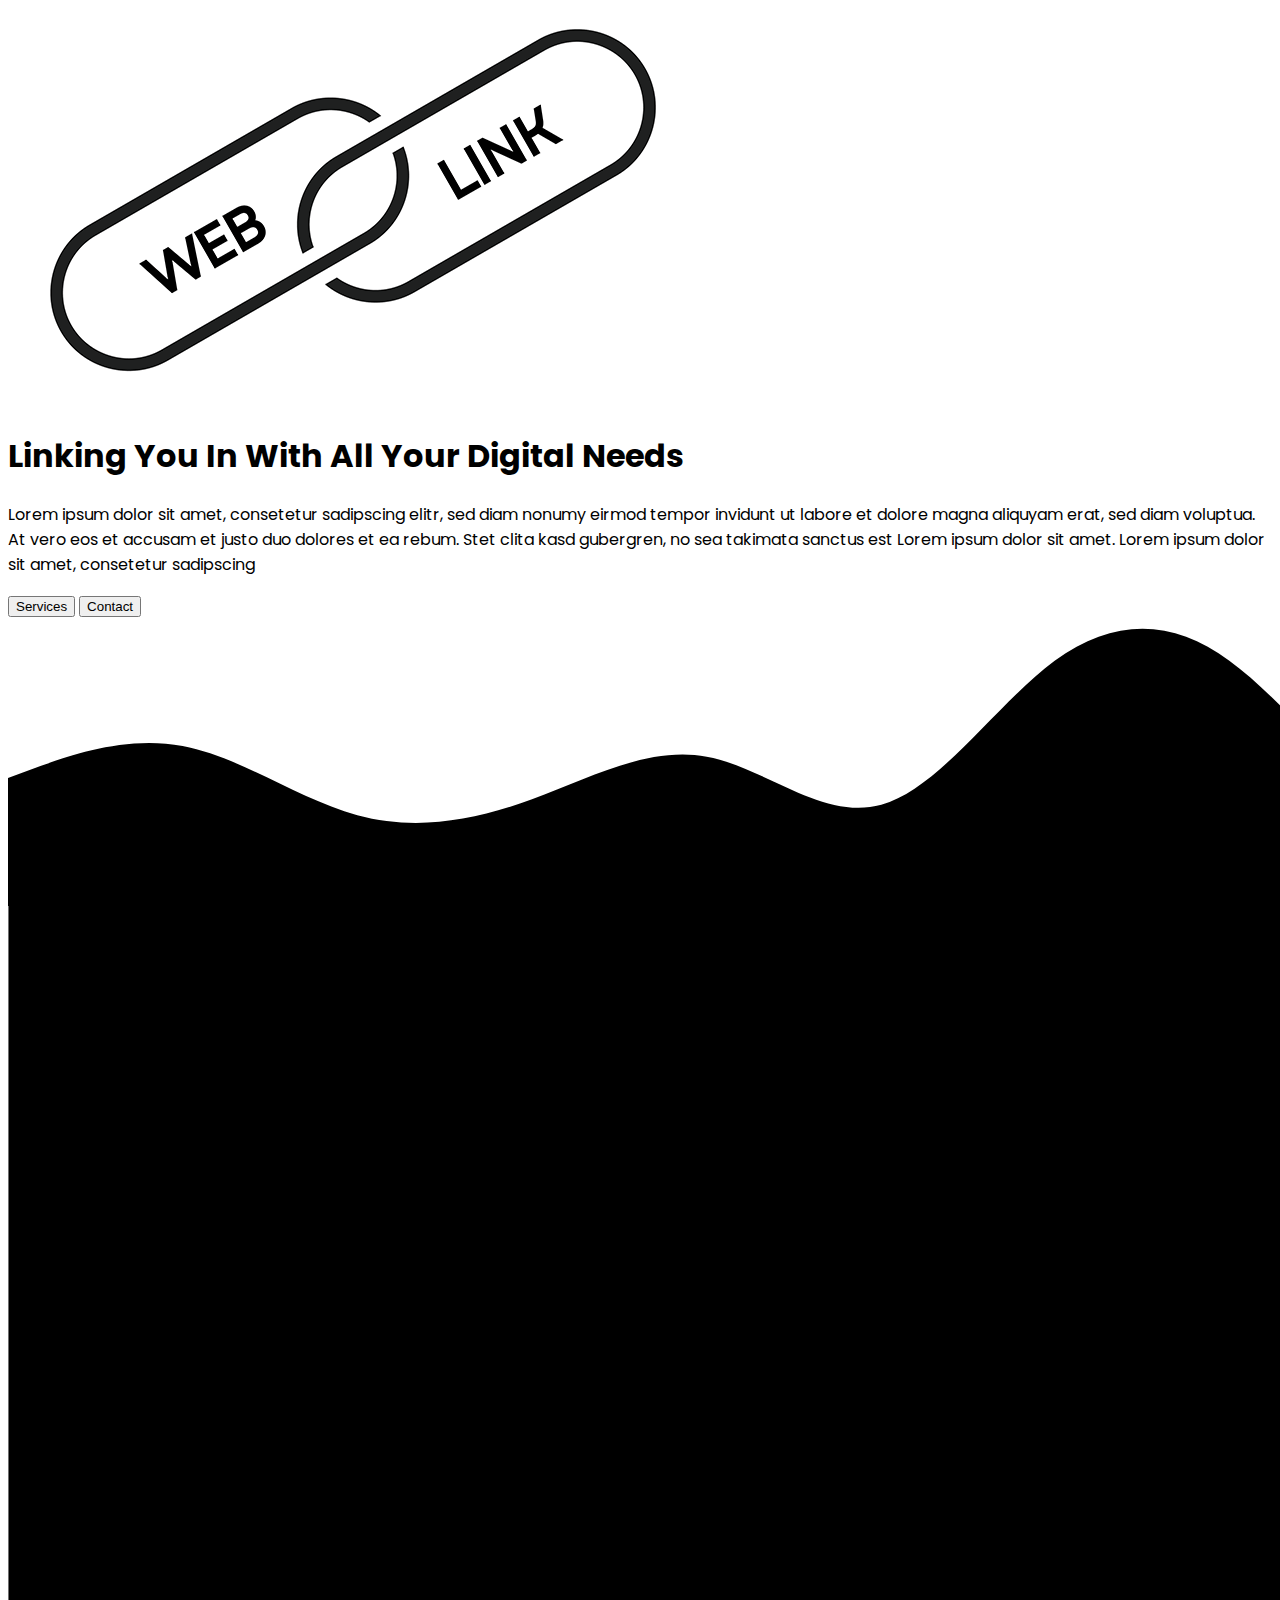
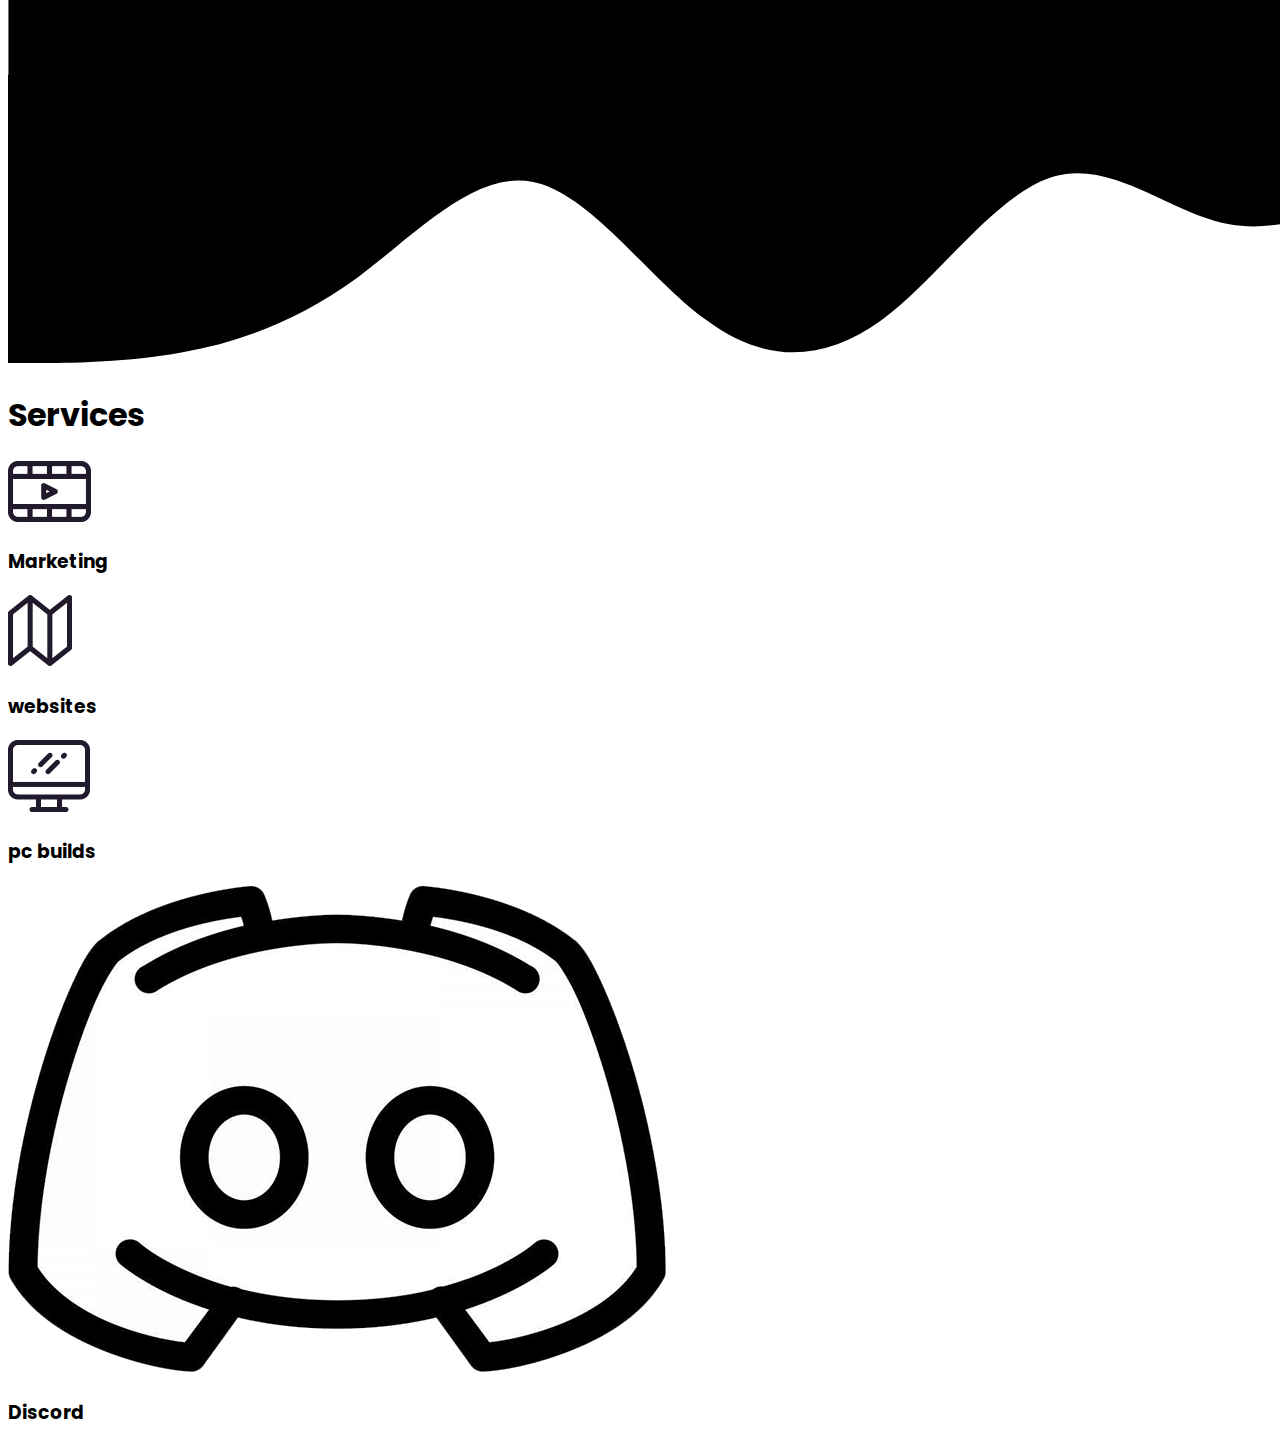
==== index.html @ e9c7ef99 "Start of the HTML of my site" ====
<!DOCTYPE html>
<html lang="en">
<head>
  <meta charset="UTF-8">
  <meta http-equiv="X-UA-Compatible" content="IE=edge">
  <meta name="viewport" content="width=device-width, initial-scale=1.0">
  <title>Document</title>
  <link rel="stylesheet" href="css/main.css">
  <link rel="preconnect" href="https://fonts.googleapis.com">
  <link rel="preconnect" href="https://fonts.gstatic.com" crossorigin>
  <link href="https://fonts.googleapis.com/css2?family=Poppins:ital,wght@0,100;0,200;0,300;0,400;0,500;0,600;0,700;0,800;0,900;1,100;1,200;1,300;1,400;1,500;1,600;1,700;1,800;1,900&display=swap" rel="stylesheet">
</head>
<body>
  <div class="navigation">
    <a href=""><img src="Assets for weblink\background.png"></a>
  </div>
  <div class="firstsection">
    <h1>Linking You In With All Your Digital Needs</h1>
    <p>Lorem ipsum dolor sit amet, consetetur sadipscing elitr, sed diam nonumy eirmod tempor invidunt ut labore et dolore magna aliquyam erat, sed diam voluptua. At vero eos et accusam et justo duo dolores et ea rebum. Stet clita kasd gubergren, no sea takimata sanctus est Lorem ipsum dolor sit amet. Lorem ipsum dolor sit amet, consetetur sadipscing </p>
    <button type="button">Services</button>
    <button type="button">Contact</button>
  </div>
  <div class="services">
    <svg xmlns="http://www.w3.org/2000/svg" width="1920" height="1345" viewBox="0 0 1920 1345">
      <g id="SERVICES_GROUP" data-name="SERVICES GROUP" transform="translate(0 -1045)">
        <g id="Rectangle_8" data-name="Rectangle 8" transform="translate(0 1328)" stroke="#707070" stroke-width="1">
          <rect width="1920" height="788" stroke="none"/>
          <rect x="0.5" y="0.5" width="1919" height="787" fill="none"/>
        </g>
        <path id="wave" d="M0,192l29.067-10.7C58.133,171,116,149,174.667,160c58,11,116,53,174.667,69.3,58,15.7,116,5.7,174.667-16C581.867,192,640,160,698.667,170.7c57.733,10.3,116,64.3,174.667,48,57.6-15.7,116-101.7,173.333-144,58.8-42.7,117.333-42.7,174.667,0C1280,117,1338.667,203,1396,213.3c58.533,10.7,117.333-53.3,174.667-96,58.4-42.3,116-64.3,174.667-74.6C1803.6,32,1861.333,32,1890.667,32H1920V320H0Z" transform="translate(0 1013)"/>
        <path id="wave-2" data-name="wave" d="M0,192l29.067-10.7C58.133,171,116,149,174.667,160c58,11,116,53,174.667,69.3,58,15.7,116,5.7,174.667-16C581.867,192,640,160,698.667,170.7c57.733,10.3,116,64.3,174.667,48,57.6-15.7,116-101.7,173.333-144,58.8-42.7,117.333-42.7,174.667,0C1280,117,1338.667,203,1396,213.3c58.533,10.7,117.333-53.3,174.667-96,58.4-42.3,116-64.3,174.667-74.6C1803.6,32,1861.333,32,1890.667,32H1920V320H0Z" transform="translate(1920 2422) rotate(180)"/>
      </g>
    </svg>
    <h1 class="whitefont">Services</h1>
    <div class="marketing">
      <img src="Assets for weblink\Marketing.png" alt="Marketing">
      <h3>Marketing</h3>
    </div>
    <div class="websites">
      <img src="Assets for weblink\Website Building.png" alt="Websites">
      <h3>websites</h3>
    </div>
    <div class="pcbuilds">
      <img src="Assets for weblink\Pc Building.png" alt="Pc builds">
      <h3>pc builds</h3>
    </div>
    <div class="discord">
      <img src="Assets for weblink\discord logo-simple aesthetic.png" alt="Discord">
      <h3>Discord</h3>
    </div>
  </div>
</body>
</html>
---- css/main.css ----
body {
  font-family: 'Poppins', sans-serif;
}
/*# sourceMappingURL=main.css.map */
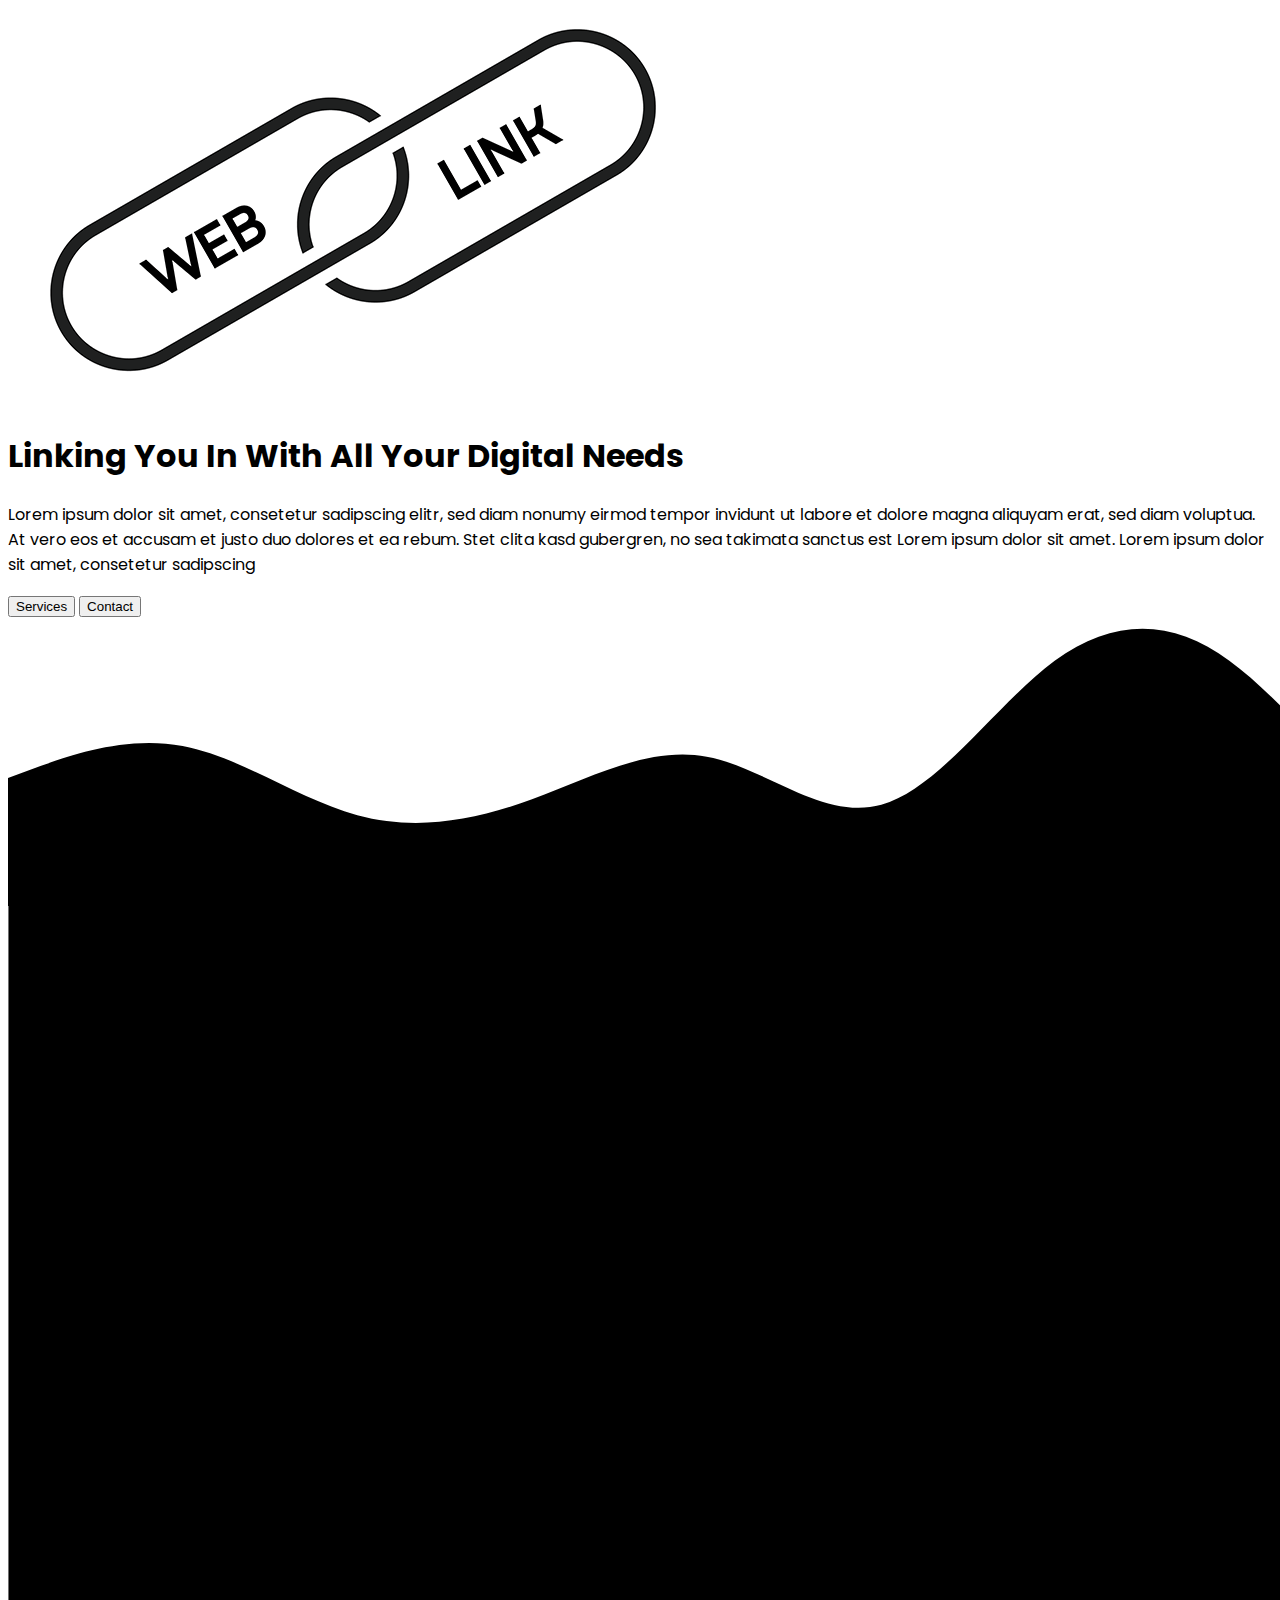
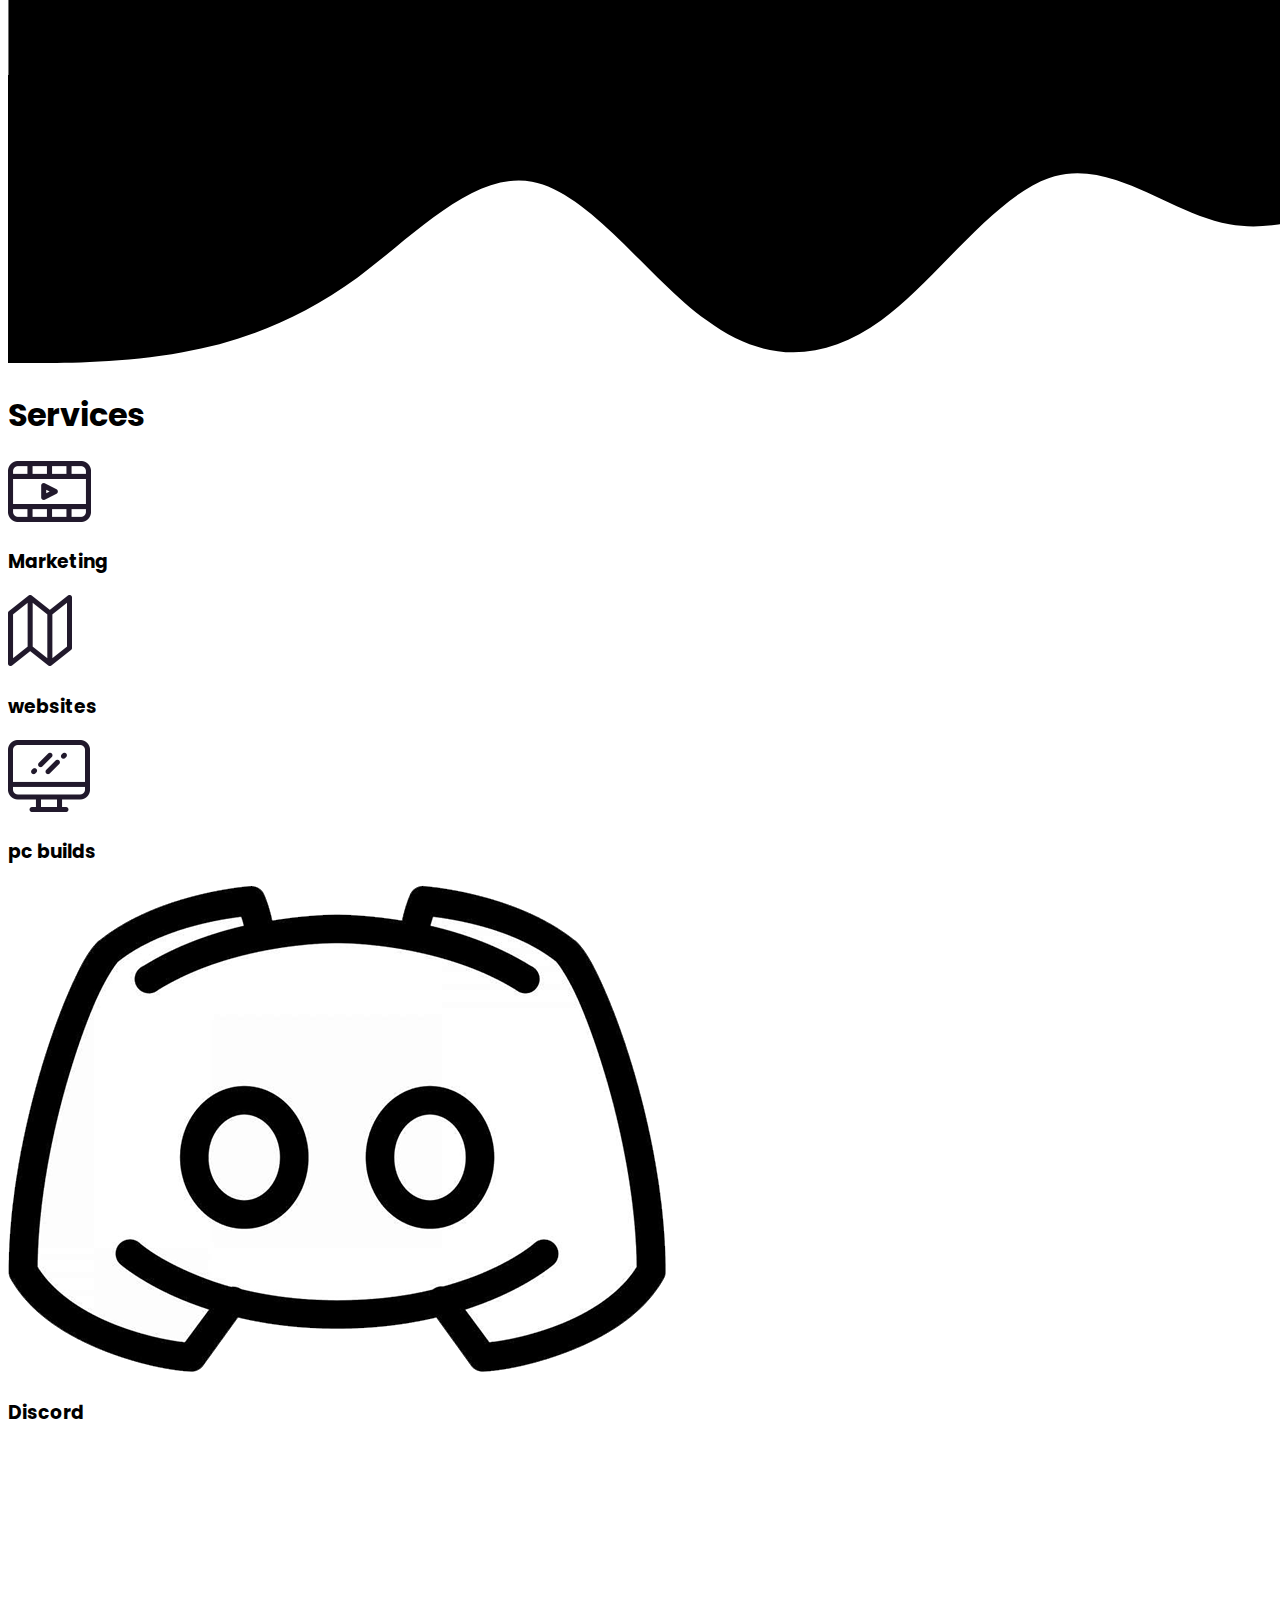
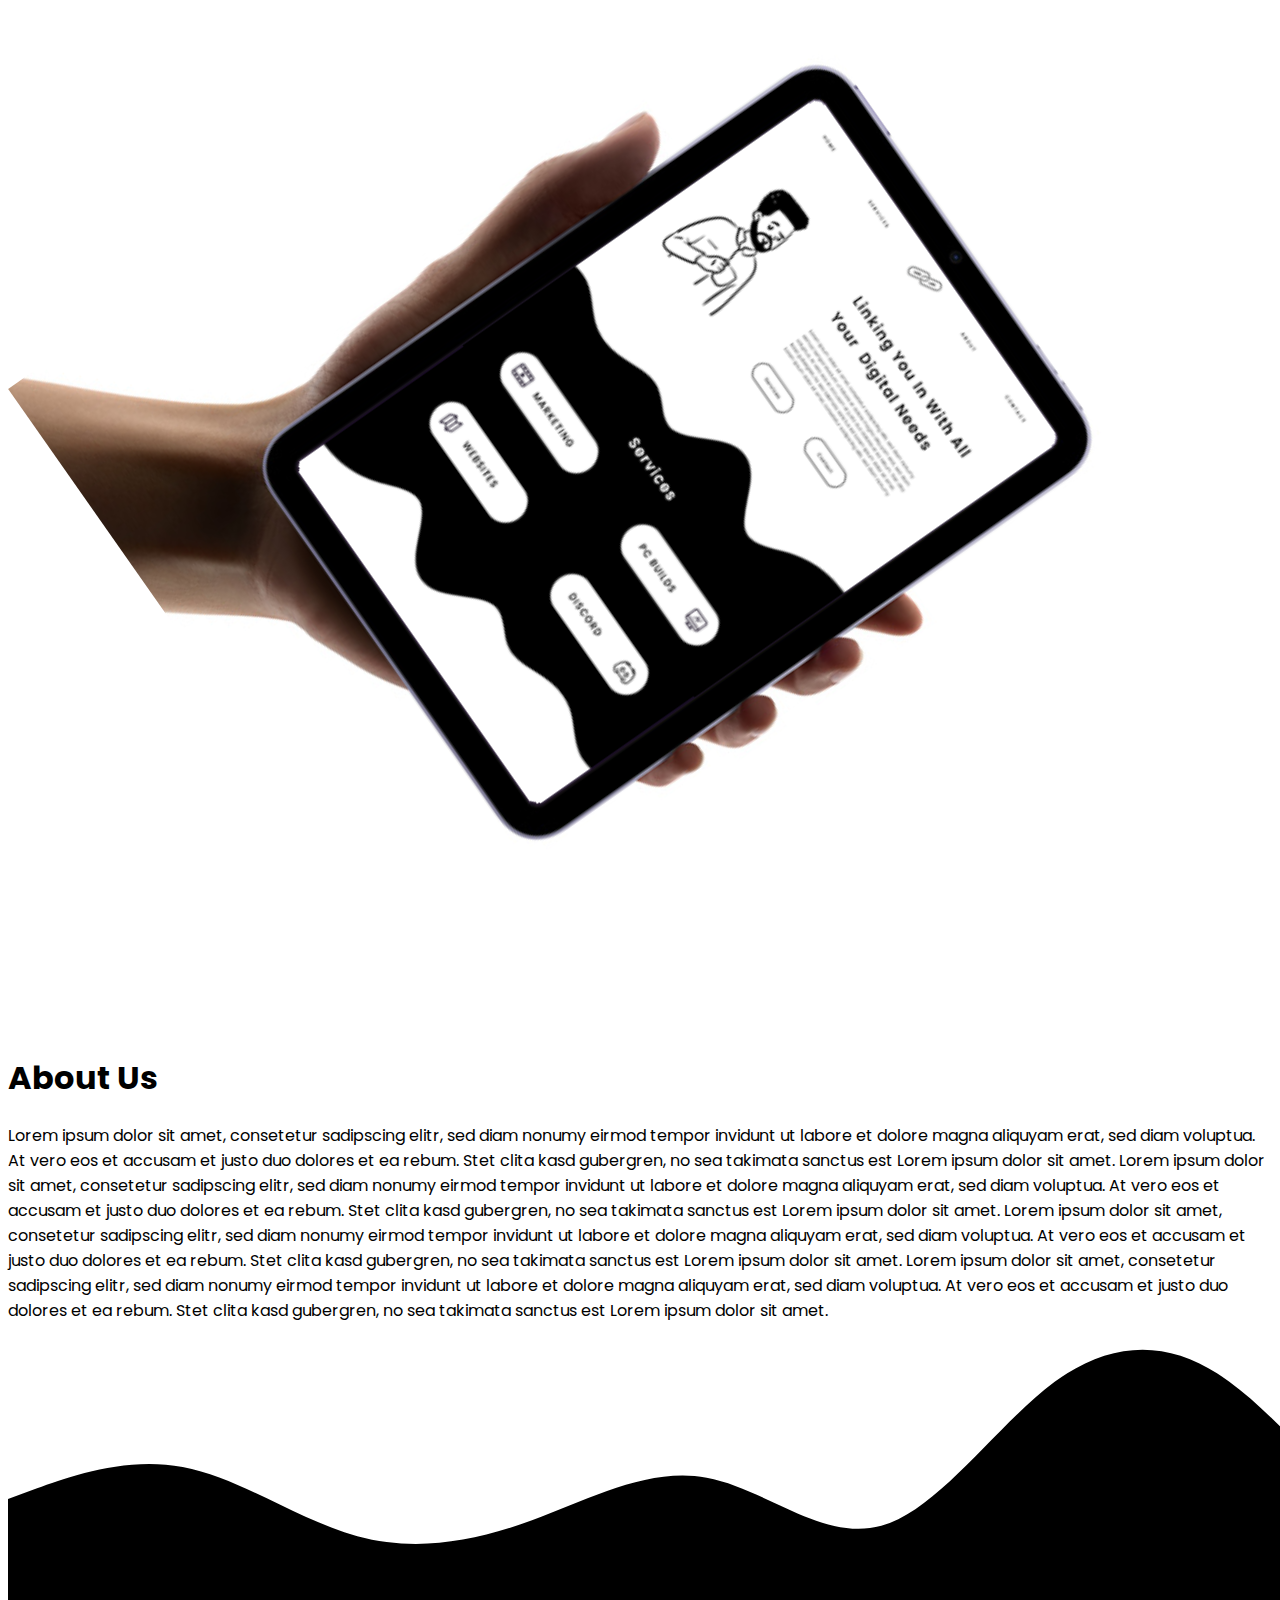
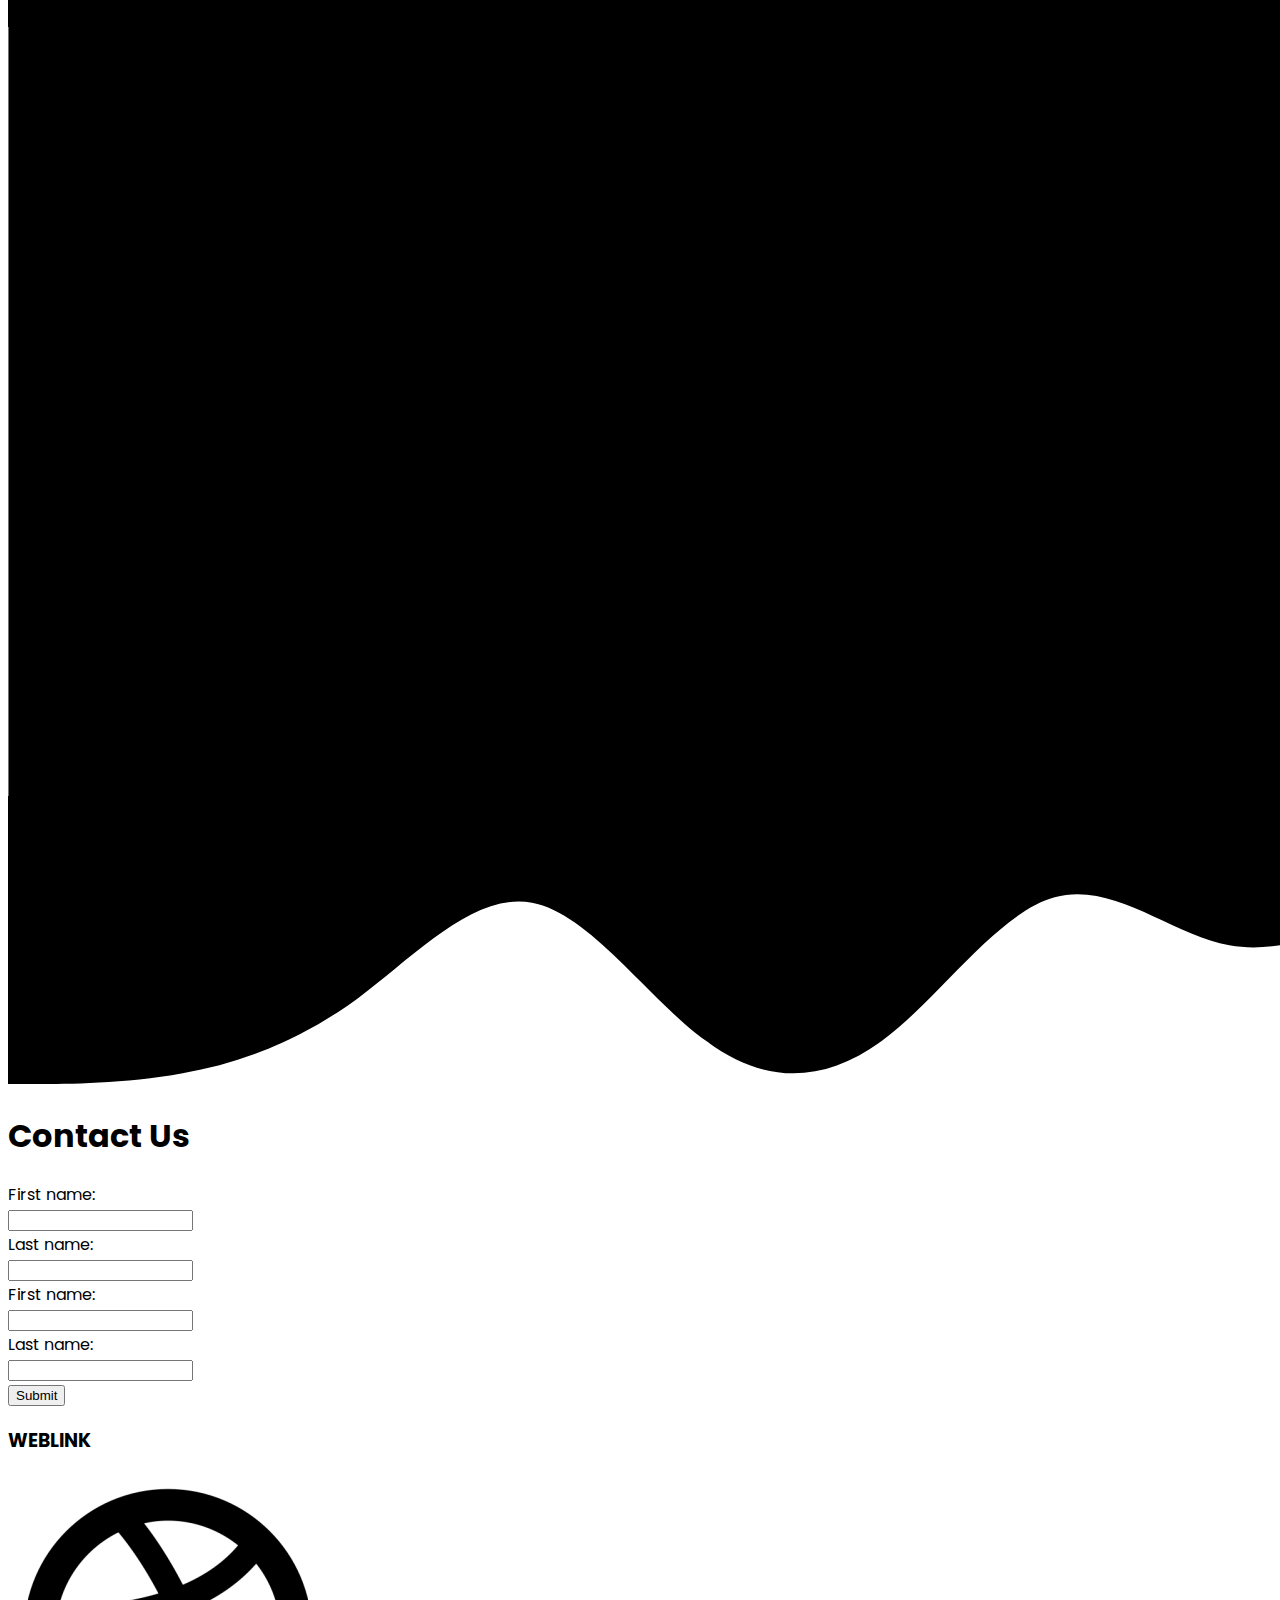
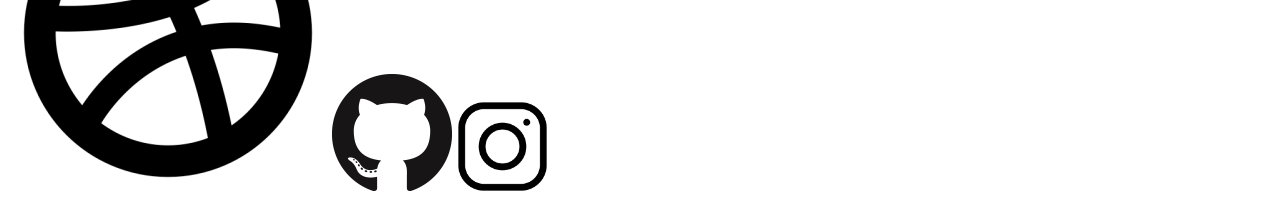
==== commit 4380744b: "Completed all HTML for project" ====
--- a/index.html
+++ b/index.html
@@ -49,5 +49,42 @@
       <h3>Discord</h3>
     </div>
   </div>
+  <div class="aboutyousection">
+    <img src="Assets for weblink\iPAD.svg" alt="Ipad weblink">
+    <h1>About Us</h1>
+    <p>Lorem ipsum dolor sit amet, consetetur sadipscing elitr, sed diam nonumy eirmod tempor invidunt ut labore et dolore magna aliquyam erat, sed diam voluptua. At vero eos et accusam et justo duo dolores et ea rebum. Stet clita kasd gubergren, no sea takimata sanctus est Lorem ipsum dolor sit amet. Lorem ipsum dolor sit amet, consetetur sadipscing elitr, sed diam nonumy eirmod tempor invidunt ut labore et dolore magna aliquyam erat, sed diam voluptua. At vero eos et accusam et justo duo dolores et ea rebum. Stet clita kasd gubergren, no sea takimata sanctus est Lorem ipsum dolor sit amet.
+      Lorem ipsum dolor sit amet, consetetur sadipscing elitr, sed diam nonumy eirmod tempor invidunt ut labore et dolore magna aliquyam erat, sed diam voluptua. At vero eos et accusam et justo duo dolores et ea rebum. Stet clita kasd gubergren, no sea takimata sanctus est Lorem ipsum dolor sit amet. Lorem ipsum dolor sit amet, consetetur sadipscing elitr, sed diam nonumy eirmod tempor invidunt ut labore et dolore magna aliquyam erat, sed diam voluptua. At vero eos et accusam et justo duo dolores et ea rebum. Stet clita kasd gubergren, no sea takimata sanctus est Lorem ipsum dolor sit amet.
+    </p>
+  </div>
+  <div class="contactus">
+    <svg xmlns="http://www.w3.org/2000/svg" width="1920" height="1345" viewBox="0 0 1920 1345">
+      <g id="SERVICES_GROUP" data-name="SERVICES GROUP" transform="translate(0 -1045)">
+        <g id="Rectangle_8" data-name="Rectangle 8" transform="translate(0 1328)" stroke="#707070" stroke-width="1">
+          <rect width="1920" height="788" stroke="none"/>
+          <rect x="0.5" y="0.5" width="1919" height="787" fill="none"/>
+        </g>
+        <path id="wave" d="M0,192l29.067-10.7C58.133,171,116,149,174.667,160c58,11,116,53,174.667,69.3,58,15.7,116,5.7,174.667-16C581.867,192,640,160,698.667,170.7c57.733,10.3,116,64.3,174.667,48,57.6-15.7,116-101.7,173.333-144,58.8-42.7,117.333-42.7,174.667,0C1280,117,1338.667,203,1396,213.3c58.533,10.7,117.333-53.3,174.667-96,58.4-42.3,116-64.3,174.667-74.6C1803.6,32,1861.333,32,1890.667,32H1920V320H0Z" transform="translate(0 1013)"/>
+        <path id="wave-2" data-name="wave" d="M0,192l29.067-10.7C58.133,171,116,149,174.667,160c58,11,116,53,174.667,69.3,58,15.7,116,5.7,174.667-16C581.867,192,640,160,698.667,170.7c57.733,10.3,116,64.3,174.667,48,57.6-15.7,116-101.7,173.333-144,58.8-42.7,117.333-42.7,174.667,0C1280,117,1338.667,203,1396,213.3c58.533,10.7,117.333-53.3,174.667-96,58.4-42.3,116-64.3,174.667-74.6C1803.6,32,1861.333,32,1890.667,32H1920V320H0Z" transform="translate(1920 2422) rotate(180)"/>
+      </g>
+    </svg>
+    <h1 class="whitefont">Contact Us</h1>
+    <form>
+      <label for="fname">First name:</label><br>
+      <input type="text" id="fname" name="fname"><br>
+      <label for="lname">Last name:</label><br>
+      <input type="text" id="lname" name="lname"><br>
+      <label for="fname">First name:</label><br>
+      <input type="text" id="fname" name="fname"><br>
+      <label for="lname">Last name:</label><br>
+      <input type="text" id="lname" name="lname"><br>
+      <button type="button">Submit</button>
+    </form>
+  </div>
+  <div class="footer">
+    <h3>WEBLINK</h3>
+    <a href="https://www.w3schools.com/html/html_forms.asp"><img src="Assets for weblink\dribbble-icon-14.png" alt="dribble"></a>
+    <a href="https://www.w3schools.com/html/html_forms.asp"><img src="Assets for weblink\GitHub-Mark-120px-plus.png" alt="github"></a>
+    <a href="https://www.w3schools.com/html/html_forms.asp"><img src="Assets for weblink\Instagram-icon-isolated-on-transparent-background-PNG.png" alt="instagram"></a>
+  </div>
 </body>
 </html>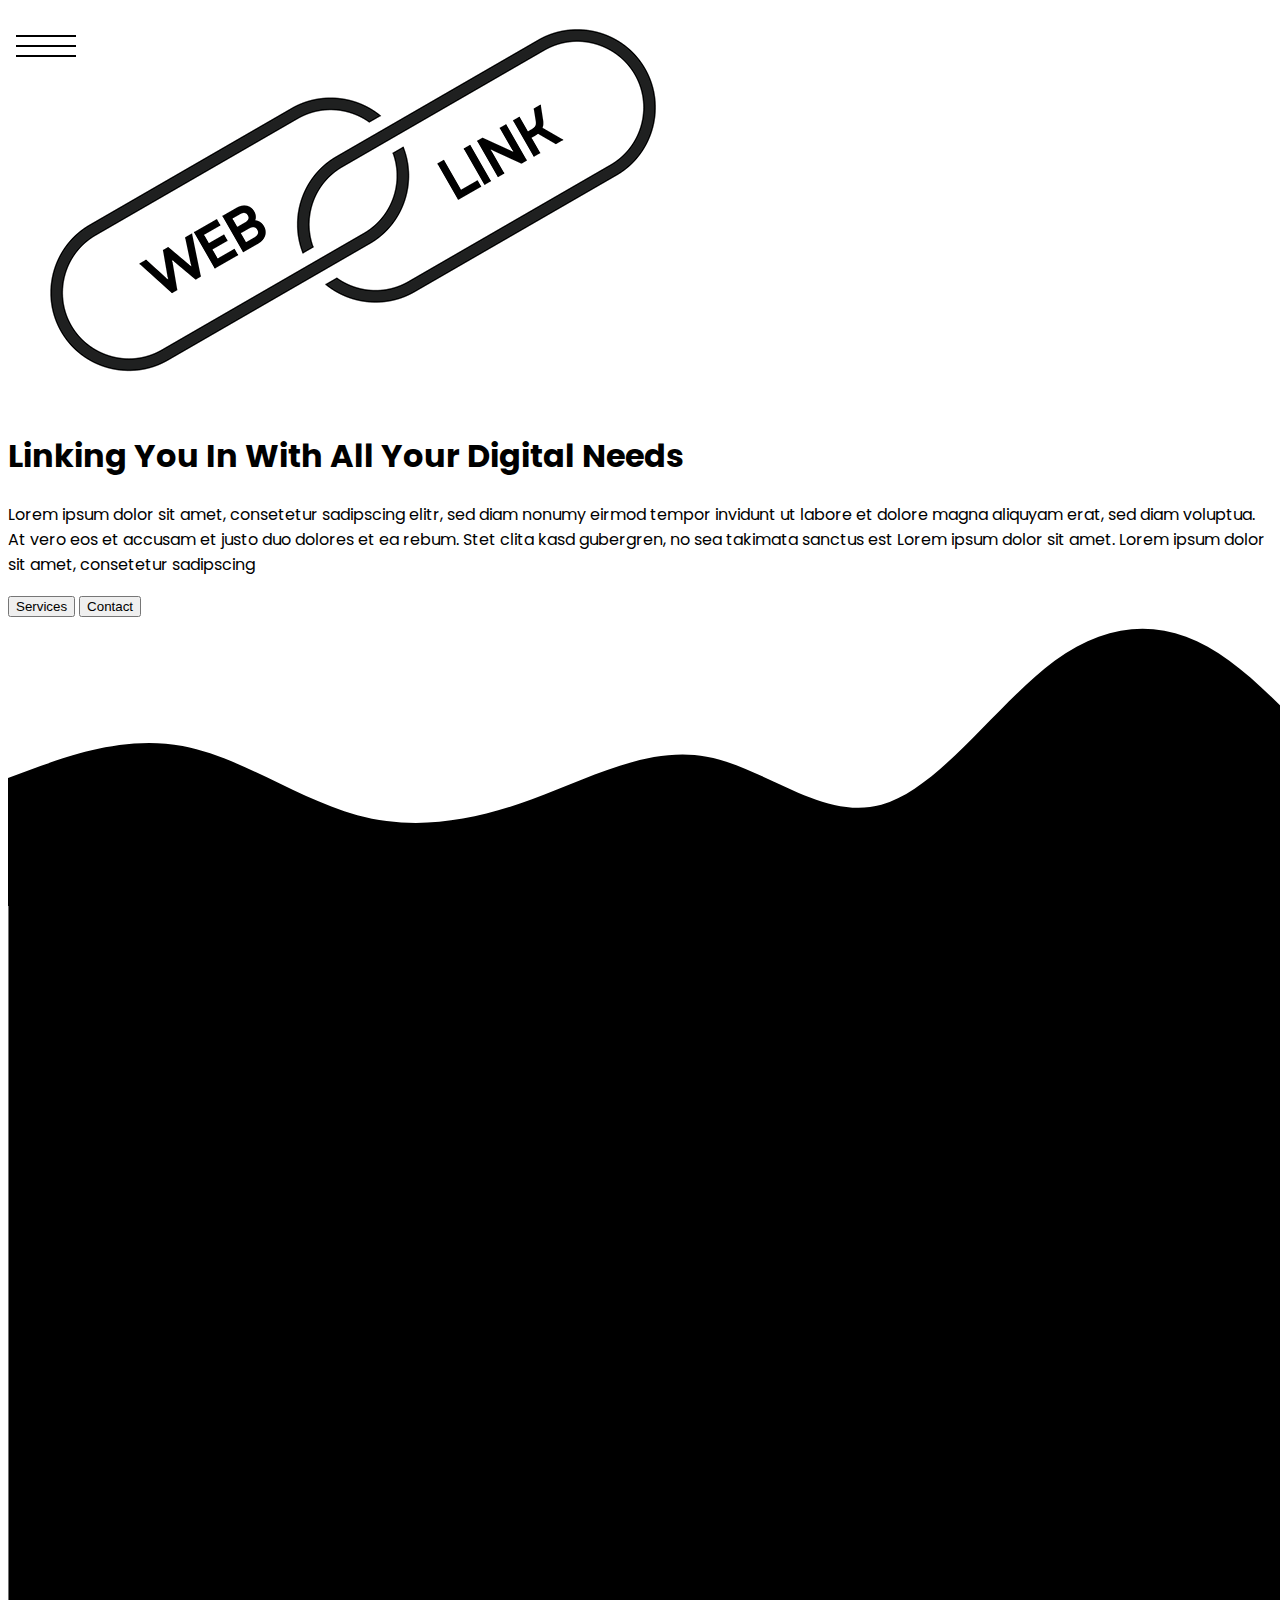
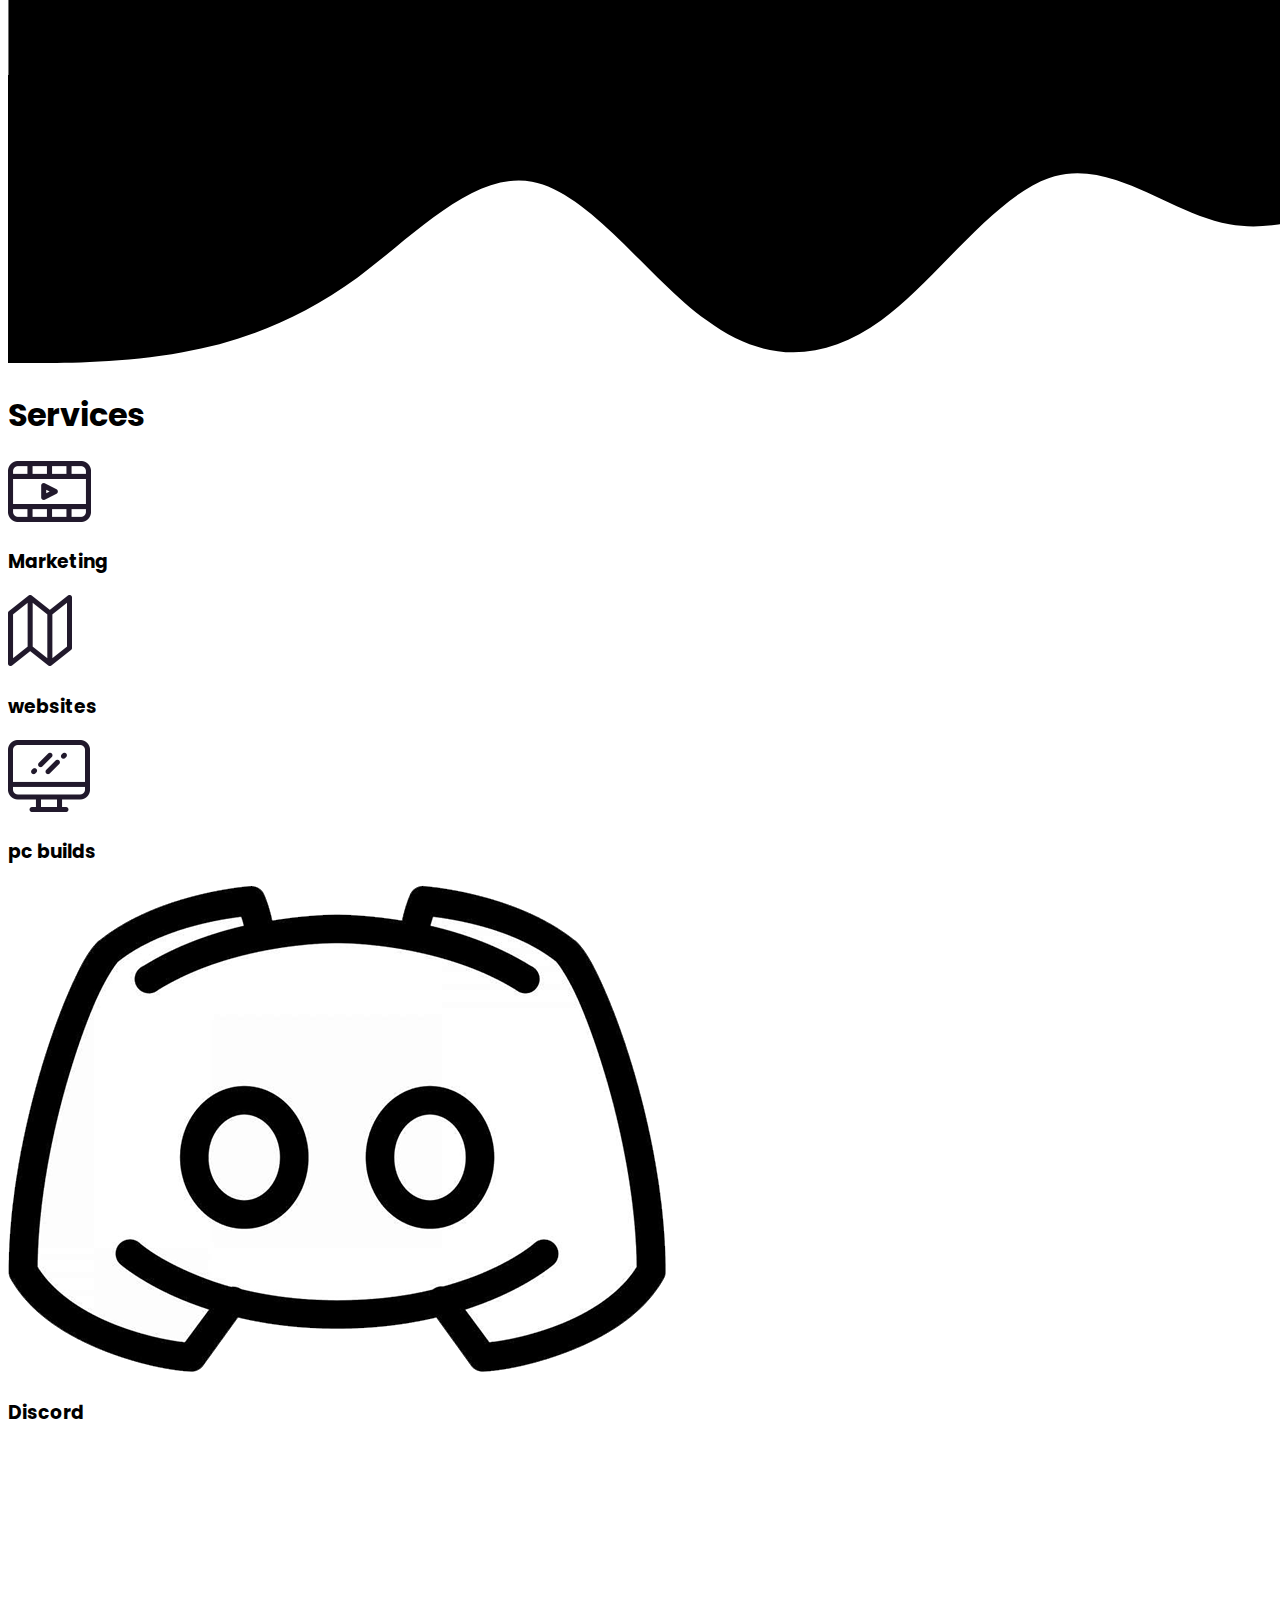
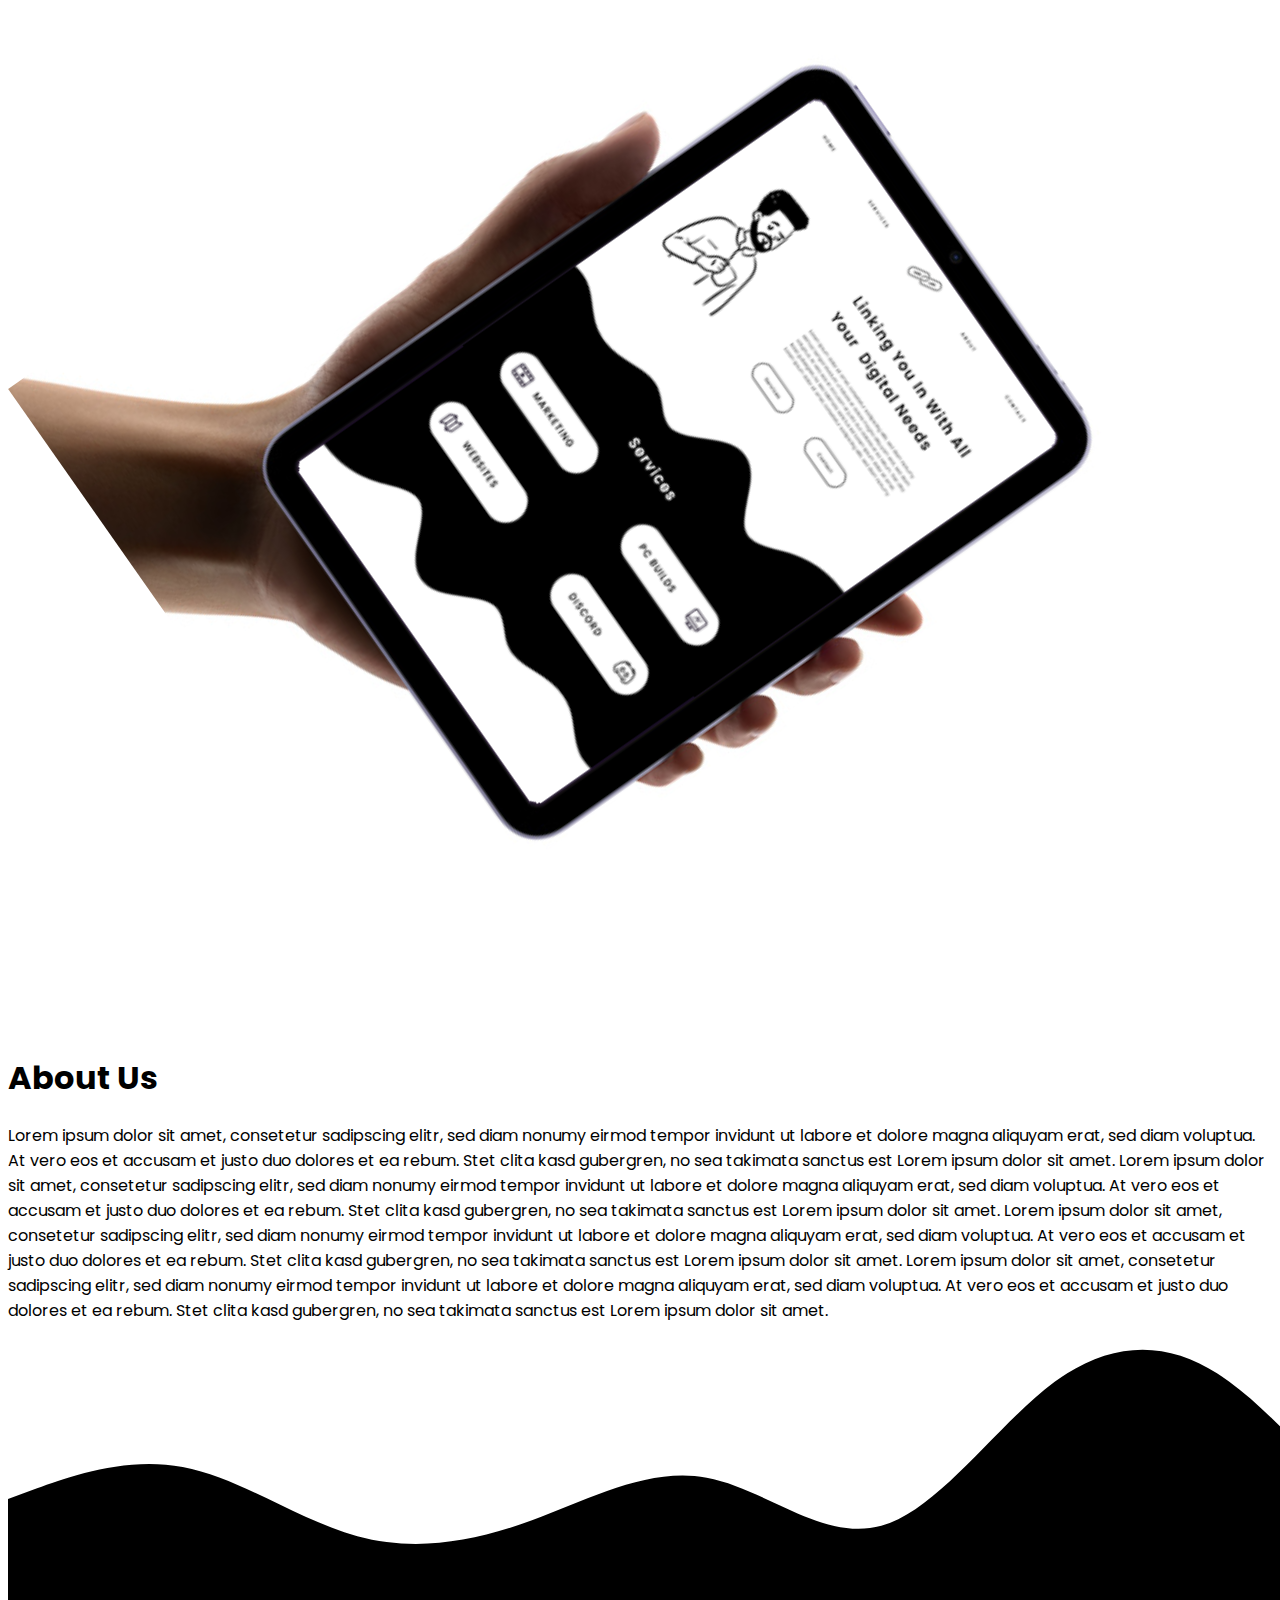
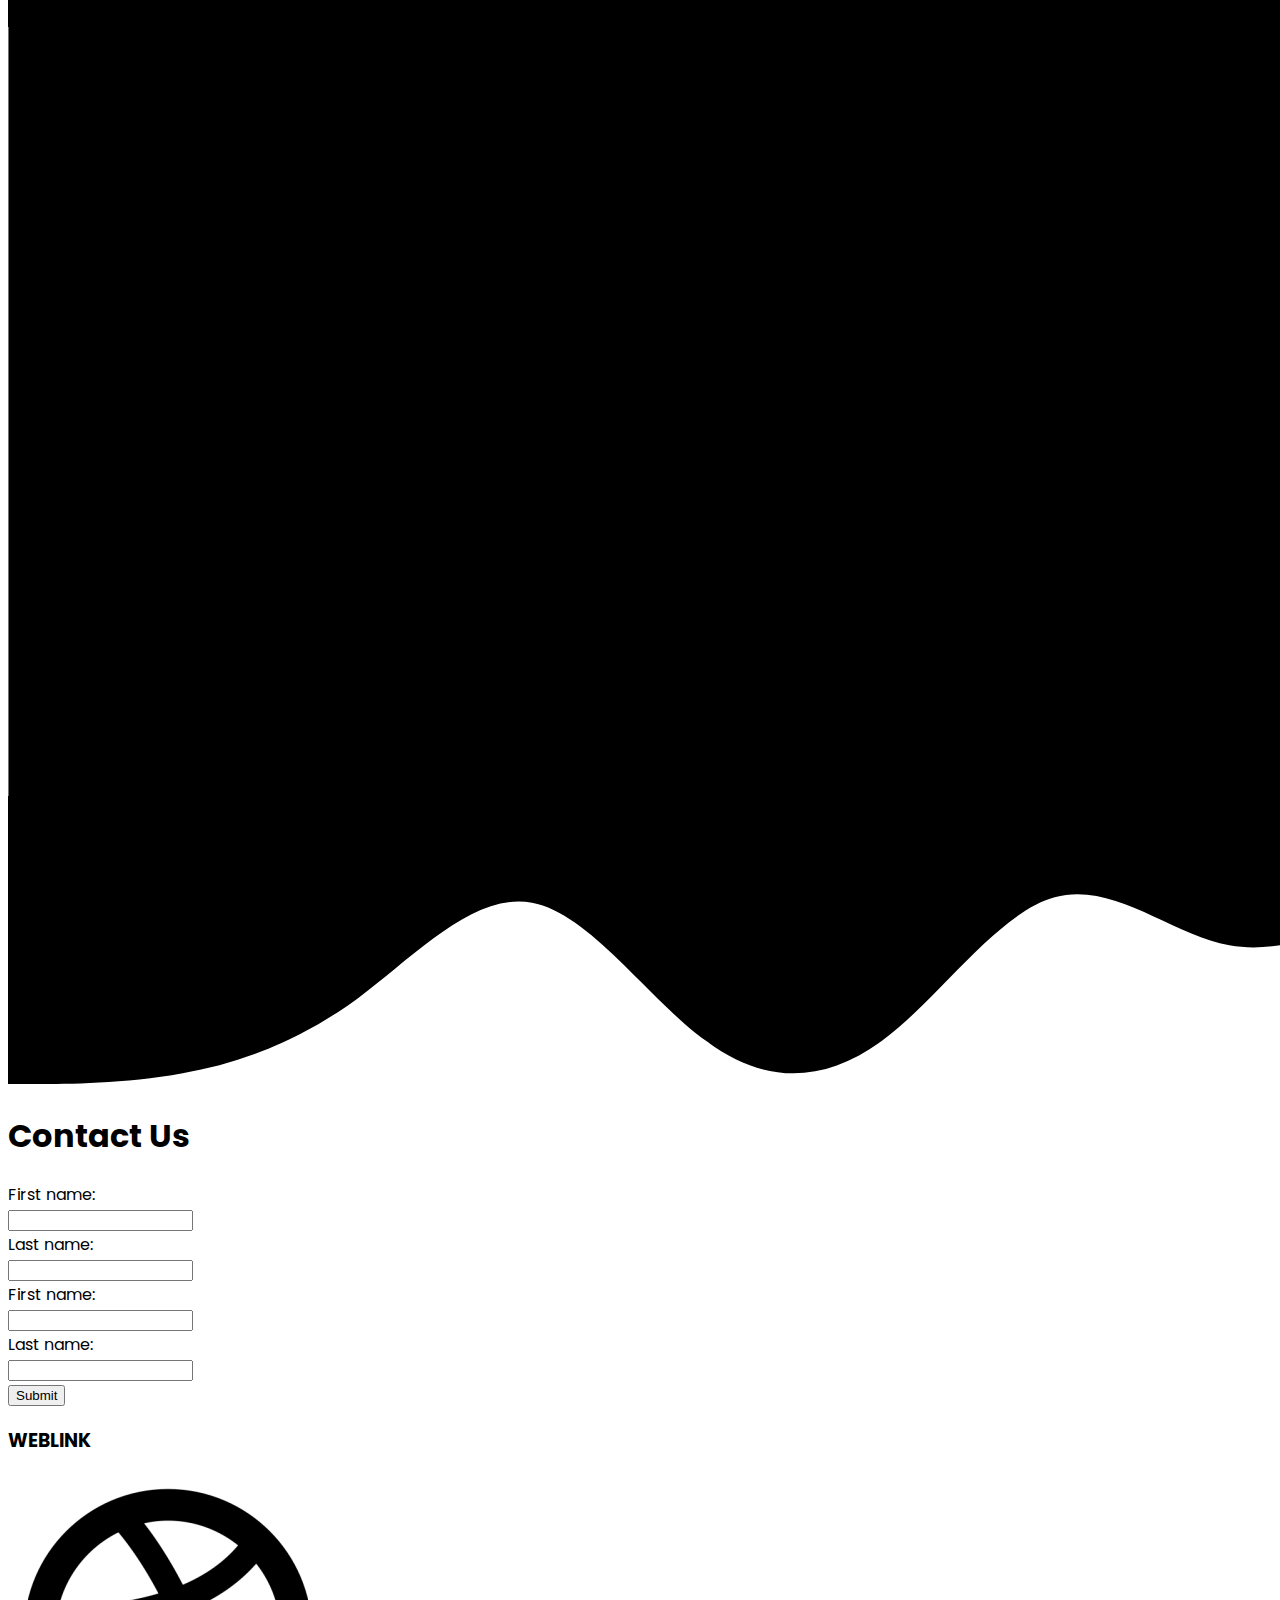
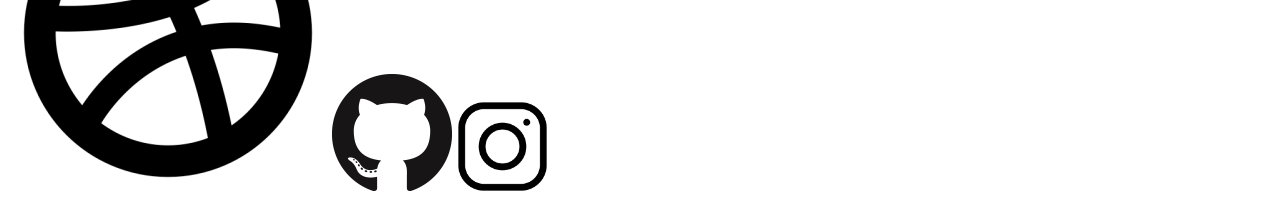
==== commit 27bfe697: "Hamburger menu completed" ====
--- a/index.html
+++ b/index.html
@@ -12,6 +12,22 @@
 </head>
 <body>
   <div class="navigation">
+    <div class="menu-wrap">
+      <input type="checkbox" class="toggler">
+      <div class="hamburger"><div></div></div>
+      <div class="menu">
+        <div>
+          <div>
+            <ul>
+              <li><a href="">HOME</a></li>
+              <li><a href="">SERVICES</a></li>
+              <li><a href="">ABOUT</a></li>
+              <li><a href="">CONTACT</a></li>
+            </ul>
+          </div>
+        </div>
+      </div>
+    </div>
     <a href=""><img src="Assets for weblink\background.png"></a>
   </div>
   <div class="firstsection">
--- a/css/main.css
+++ b/css/main.css
@@ -1,4 +1,173 @@
 body {
   font-family: 'Poppins', sans-serif;
 }
+
+.menu-wrap {
+  position: fixed;
+  top: 0;
+  left: 0;
+  z-index: 1;
+}
+
+.menu-wrap .toggler {
+  position: absolute;
+  top: 0;
+  left: 0;
+  z-index: 2;
+  cursor: pointer;
+  width: 50px;
+  height: 50px;
+  opacity: 0;
+}
+
+.menu-wrap .hamburger {
+  position: absolute;
+  top: 0;
+  left: 0;
+  z-index: 1;
+  width: 60px;
+  height: 60px;
+  padding: 1rem;
+  display: -webkit-box;
+  display: -ms-flexbox;
+  display: flex;
+  -webkit-box-align: center;
+      -ms-flex-align: center;
+          align-items: center;
+  -webkit-box-pack: center;
+      -ms-flex-pack: center;
+          justify-content: center;
+}
+
+.menu-wrap .hamburger > div {
+  position: relative;
+  width: 100%;
+  height: 2px;
+  background-color: black;
+  display: -webkit-box;
+  display: -ms-flexbox;
+  display: flex;
+  -webkit-box-align: center;
+      -ms-flex-align: center;
+          align-items: center;
+  -webkit-box-pack: center;
+      -ms-flex-pack: center;
+          justify-content: center;
+  -webkit-transition: all 0.4s ease;
+  transition: all 0.4s ease;
+}
+
+.menu-wrap .hamburger > div:before,
+.menu-wrap .hamburger > div:after {
+  content: '';
+  position: absolute;
+  z-index: 1;
+  top: -10px;
+  width: 100%;
+  height: 2px;
+  background: inherit;
+}
+
+.menu-wrap .hamburger > div:after {
+  top: 10px;
+}
+
+.menu-wrap .toggler:checked + .hamburger > div {
+  -webkit-transform: rotate(135deg);
+          transform: rotate(135deg);
+}
+
+.menu-wrap .toggler:checked + .hamburger > div:before,
+.menu-wrap .toggler:checked + .hamburger > div::after {
+  top: 0;
+  -webkit-transform: rotate(90deg);
+          transform: rotate(90deg);
+}
+
+.menu-wrap .toggler:checked:hover + .hamburger > div {
+  -webkit-transform: rotate(225deg);
+          transform: rotate(225deg);
+}
+
+.menu-wrap .toggler:checked ~ .menu {
+  visibility: visible;
+}
+
+.menu-wrap .toggler:checked ~ .menu > div {
+  -webkit-transform: scale(1);
+          transform: scale(1);
+  -webkit-transition-duration: 0.4s;
+          transition-duration: 0.4s;
+}
+
+.menu-wrap .toggler:checked ~ .menu > div > div {
+  opacity: 1;
+  -webkit-transition: opacity 0.4s ease;
+  transition: opacity 0.4s ease;
+}
+
+.menu-wrap .menu {
+  position: fixed;
+  top: 0;
+  left: 0;
+  width: 100%;
+  height: 100%;
+  visibility: hidden;
+  overflow: hidden;
+  display: -webkit-box;
+  display: -ms-flexbox;
+  display: flex;
+  -webkit-box-align: center;
+      -ms-flex-align: center;
+          align-items: center;
+  -webkit-box-pack: center;
+      -ms-flex-pack: center;
+          justify-content: center;
+}
+
+.menu-wrap .menu > div {
+  background: rgba(0, 0, 0, 0.3);
+  border-radius: 50%;
+  width: 200vw;
+  height: 200vw;
+  display: -webkit-box;
+  display: -ms-flexbox;
+  display: flex;
+  -webkit-box-flex: 0;
+      -ms-flex: none;
+          flex: none;
+  -webkit-box-align: center;
+      -ms-flex-align: center;
+          align-items: center;
+  -webkit-box-pack: center;
+      -ms-flex-pack: center;
+          justify-content: center;
+  -webkit-transform: scale(0);
+          transform: scale(0);
+  -webkit-transition: all 0.4s ease;
+  transition: all 0.4s ease;
+}
+
+.menu-wrap .menu > div > div {
+  text-align: center;
+  max-width: 90vw;
+  max-height: 100vh;
+  opacity: 0;
+  -webkit-transition: opacity 0.4s ease;
+  transition: opacity 0.4s ease;
+}
+
+.menu-wrap .menu > div > div > ul > li {
+  list-style: none;
+  color: white;
+  font-size: 1.5rem;
+  padding: 1rem;
+}
+
+.menu-wrap .menu > div > div > ul > li > a {
+  color: inherit;
+  text-decoration: none;
+  -webkit-transition: color 0.4s ease;
+  transition: color 0.4s ease;
+}
 /*# sourceMappingURL=main.css.map */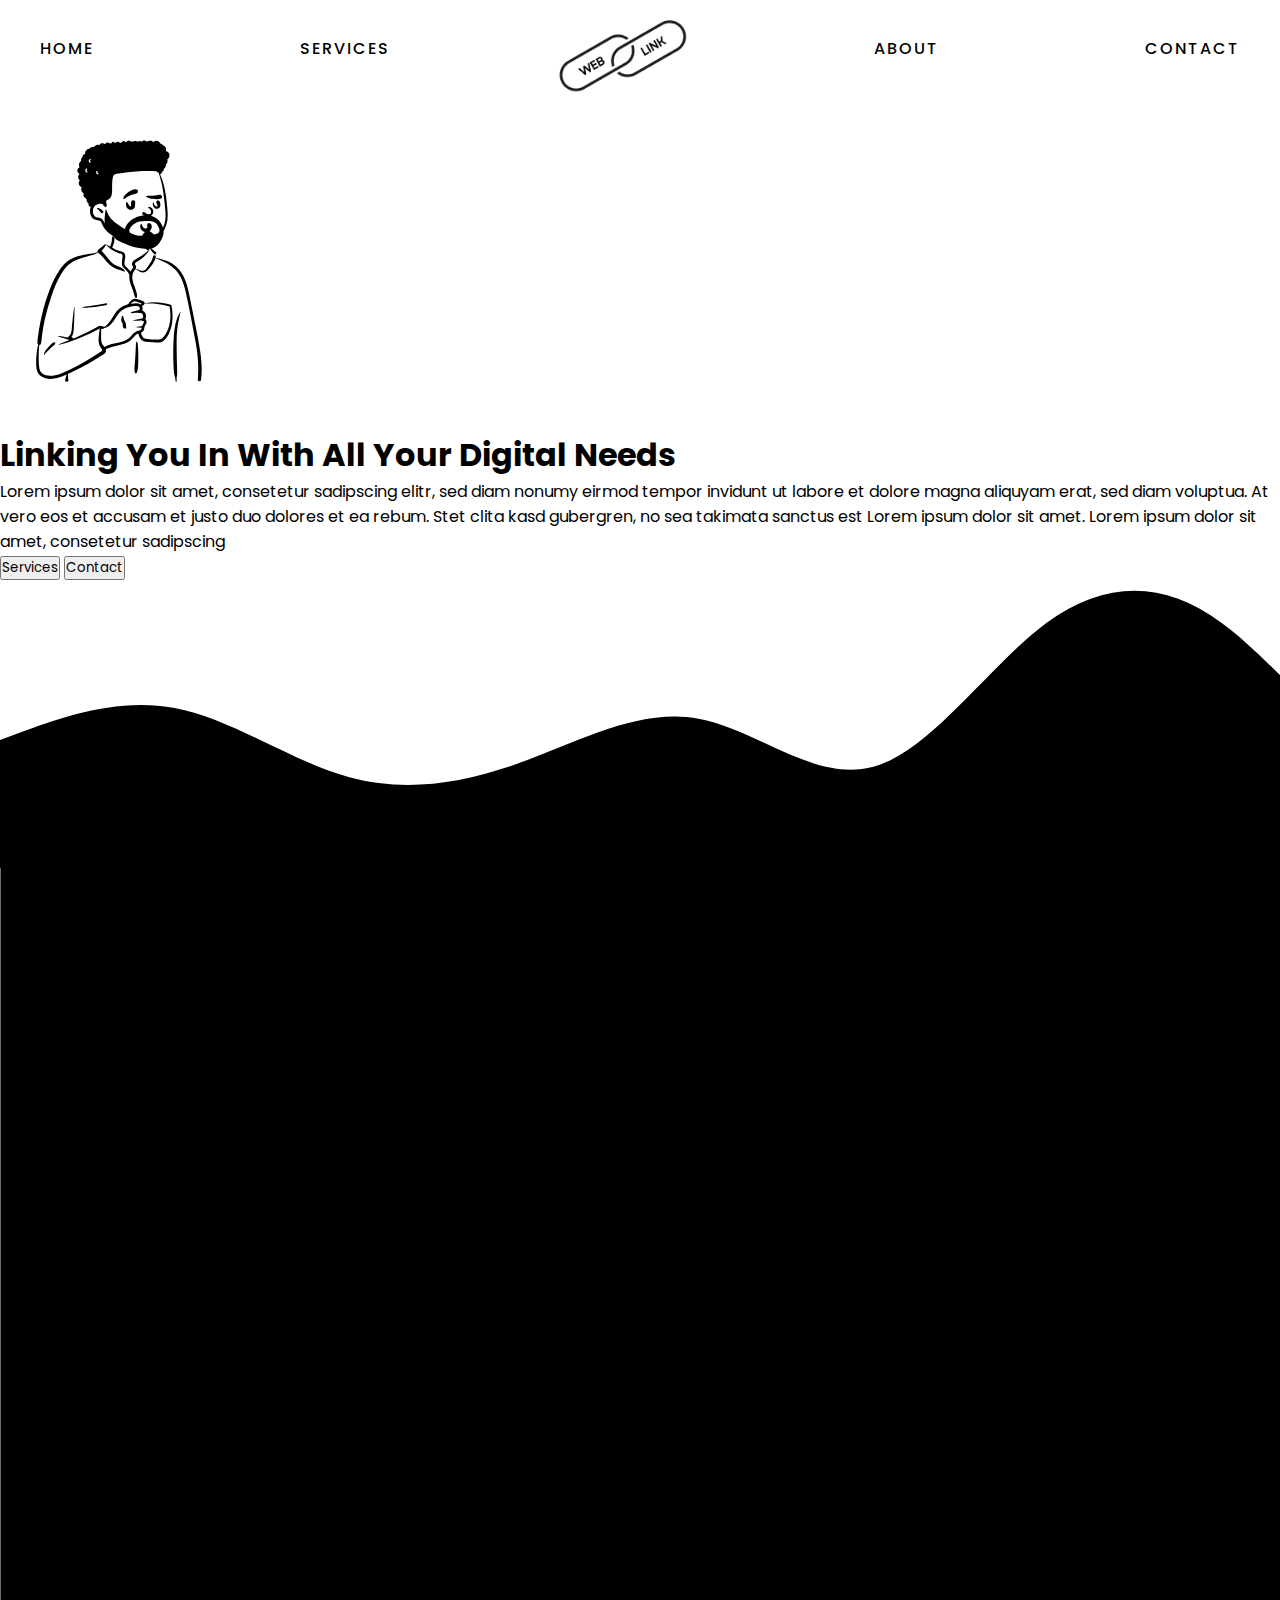
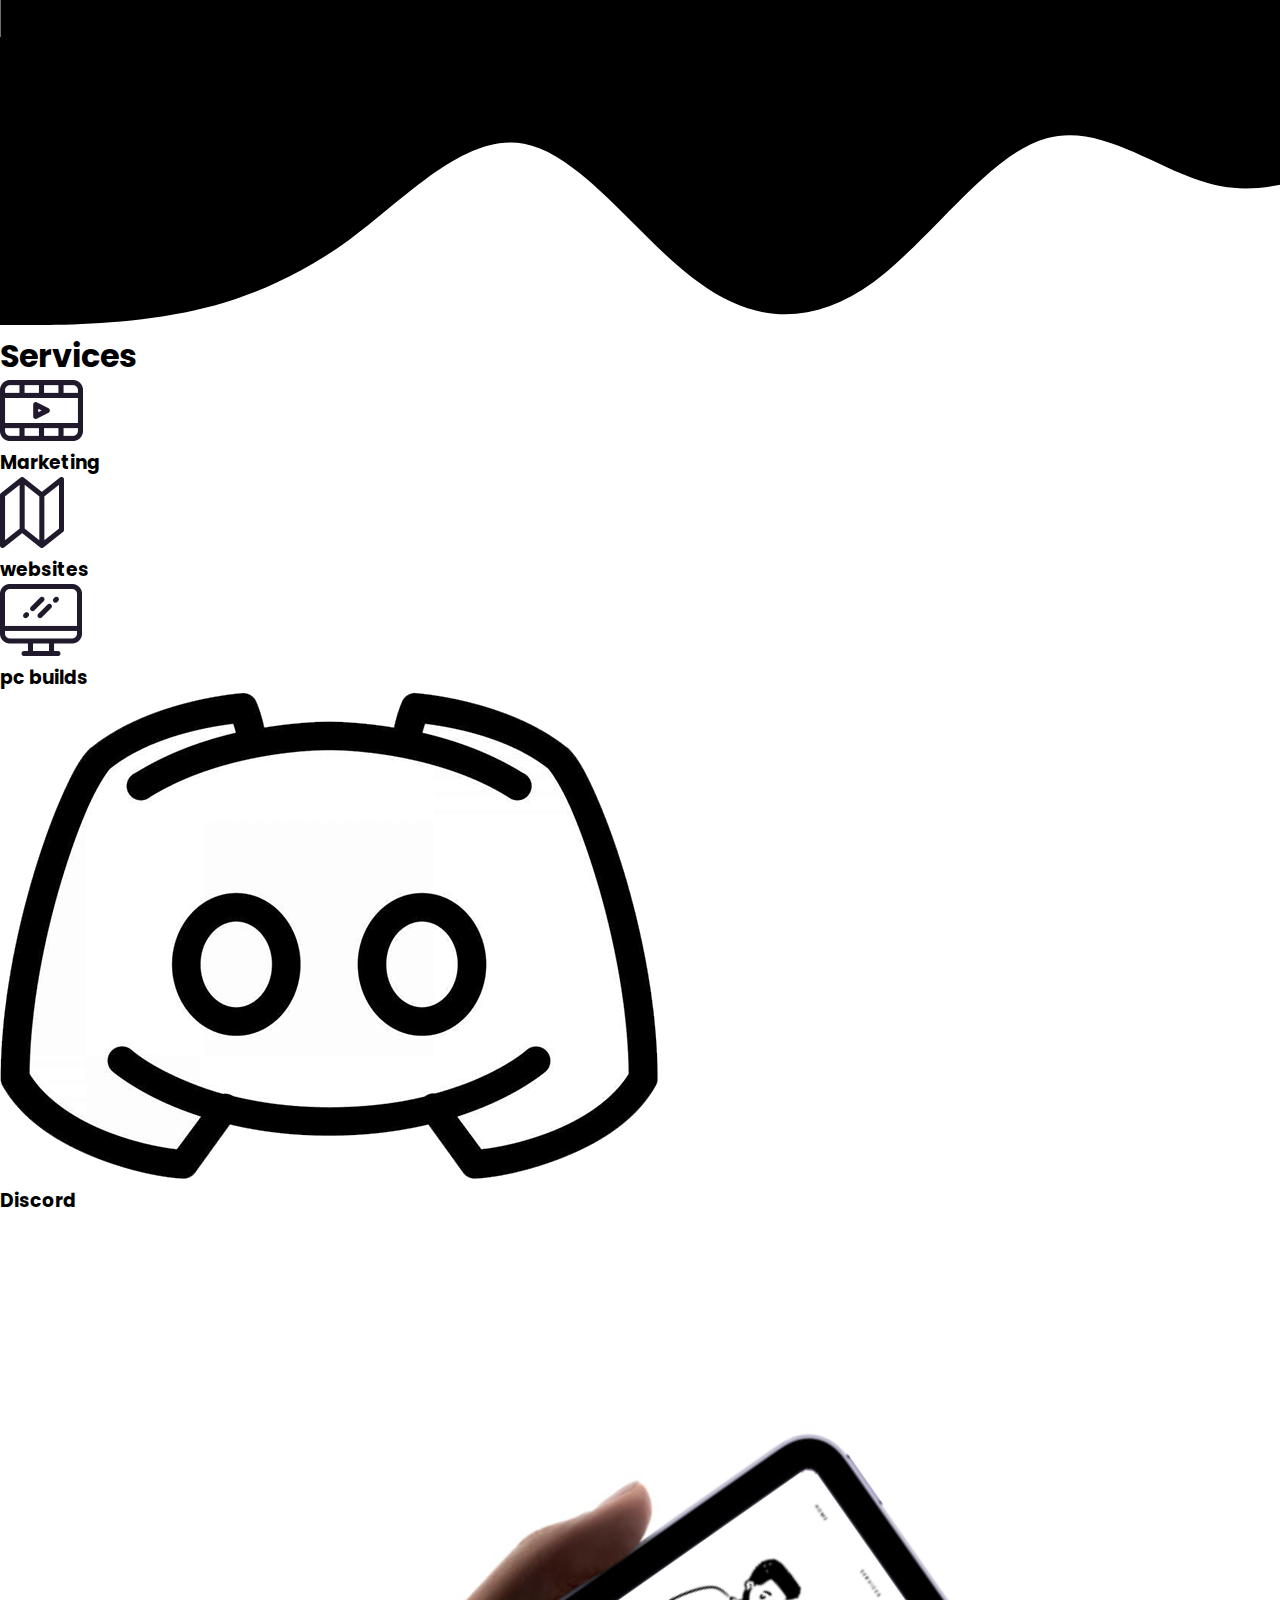
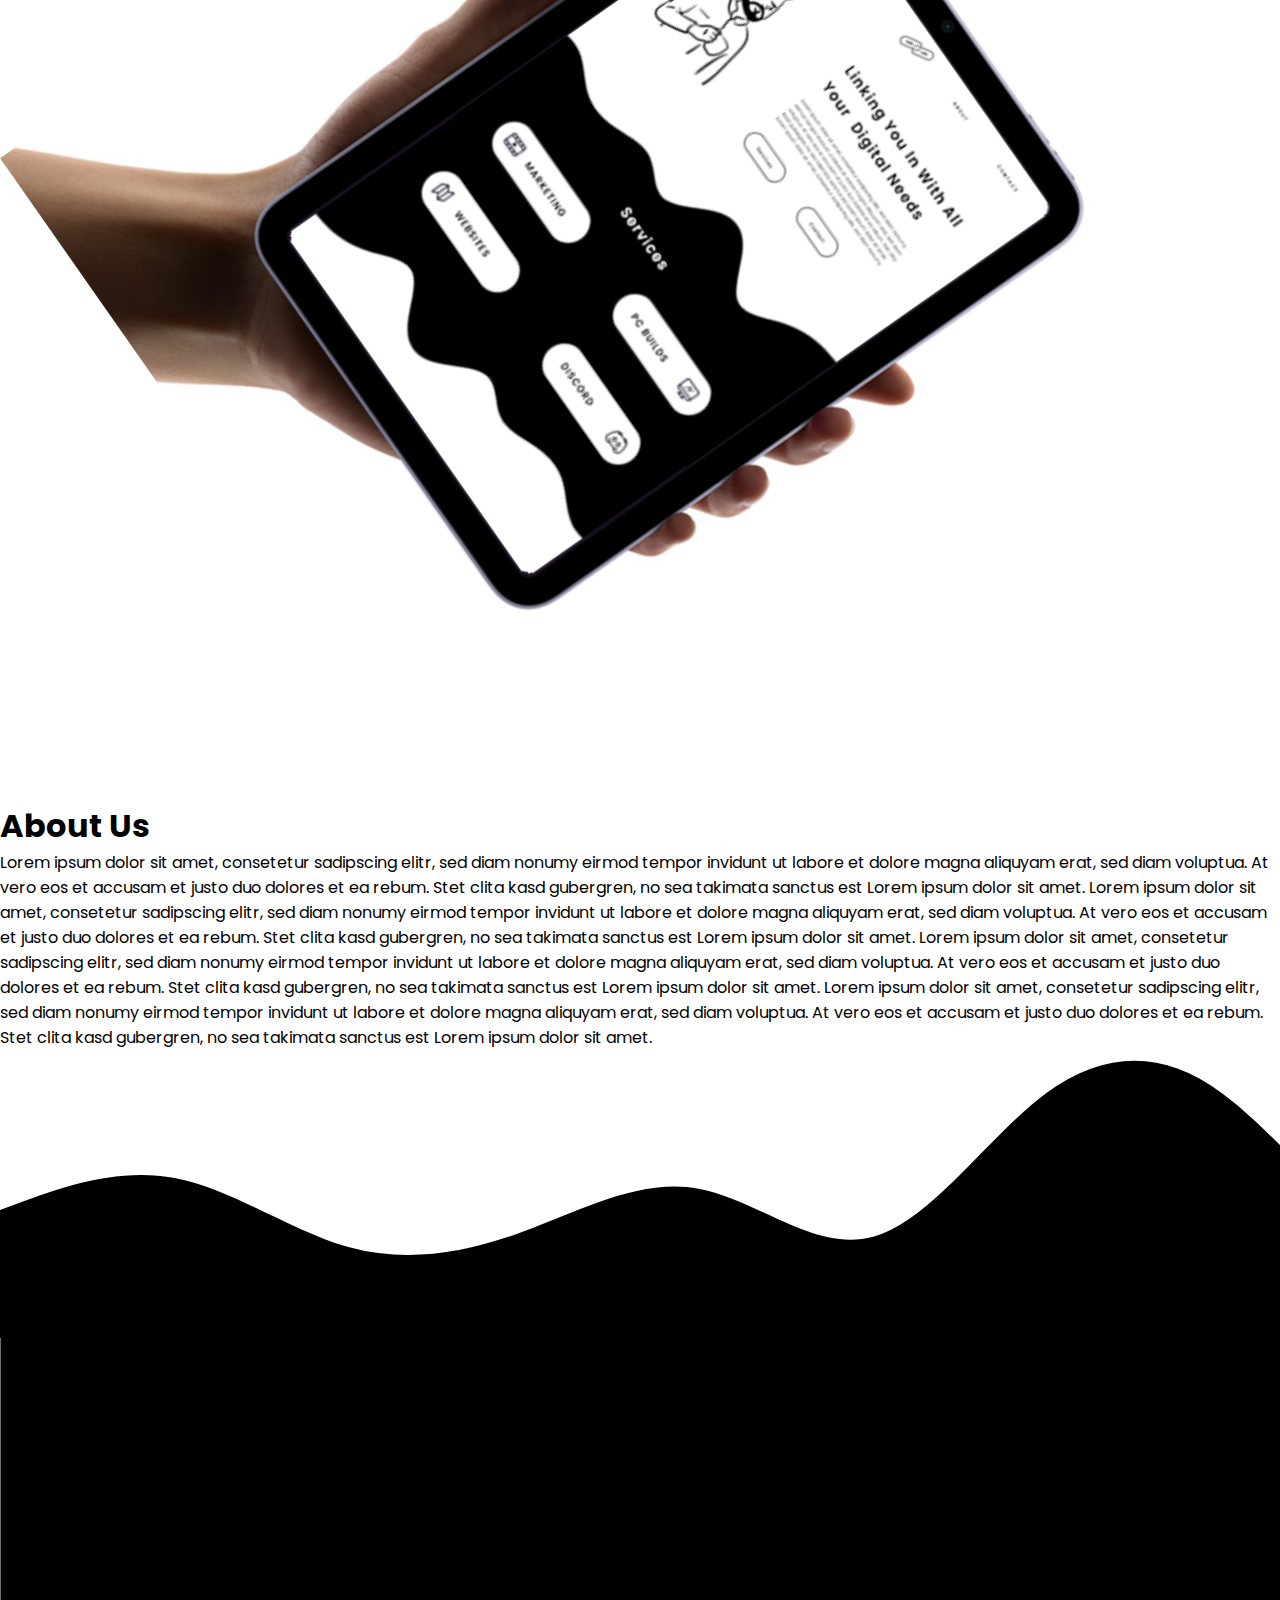
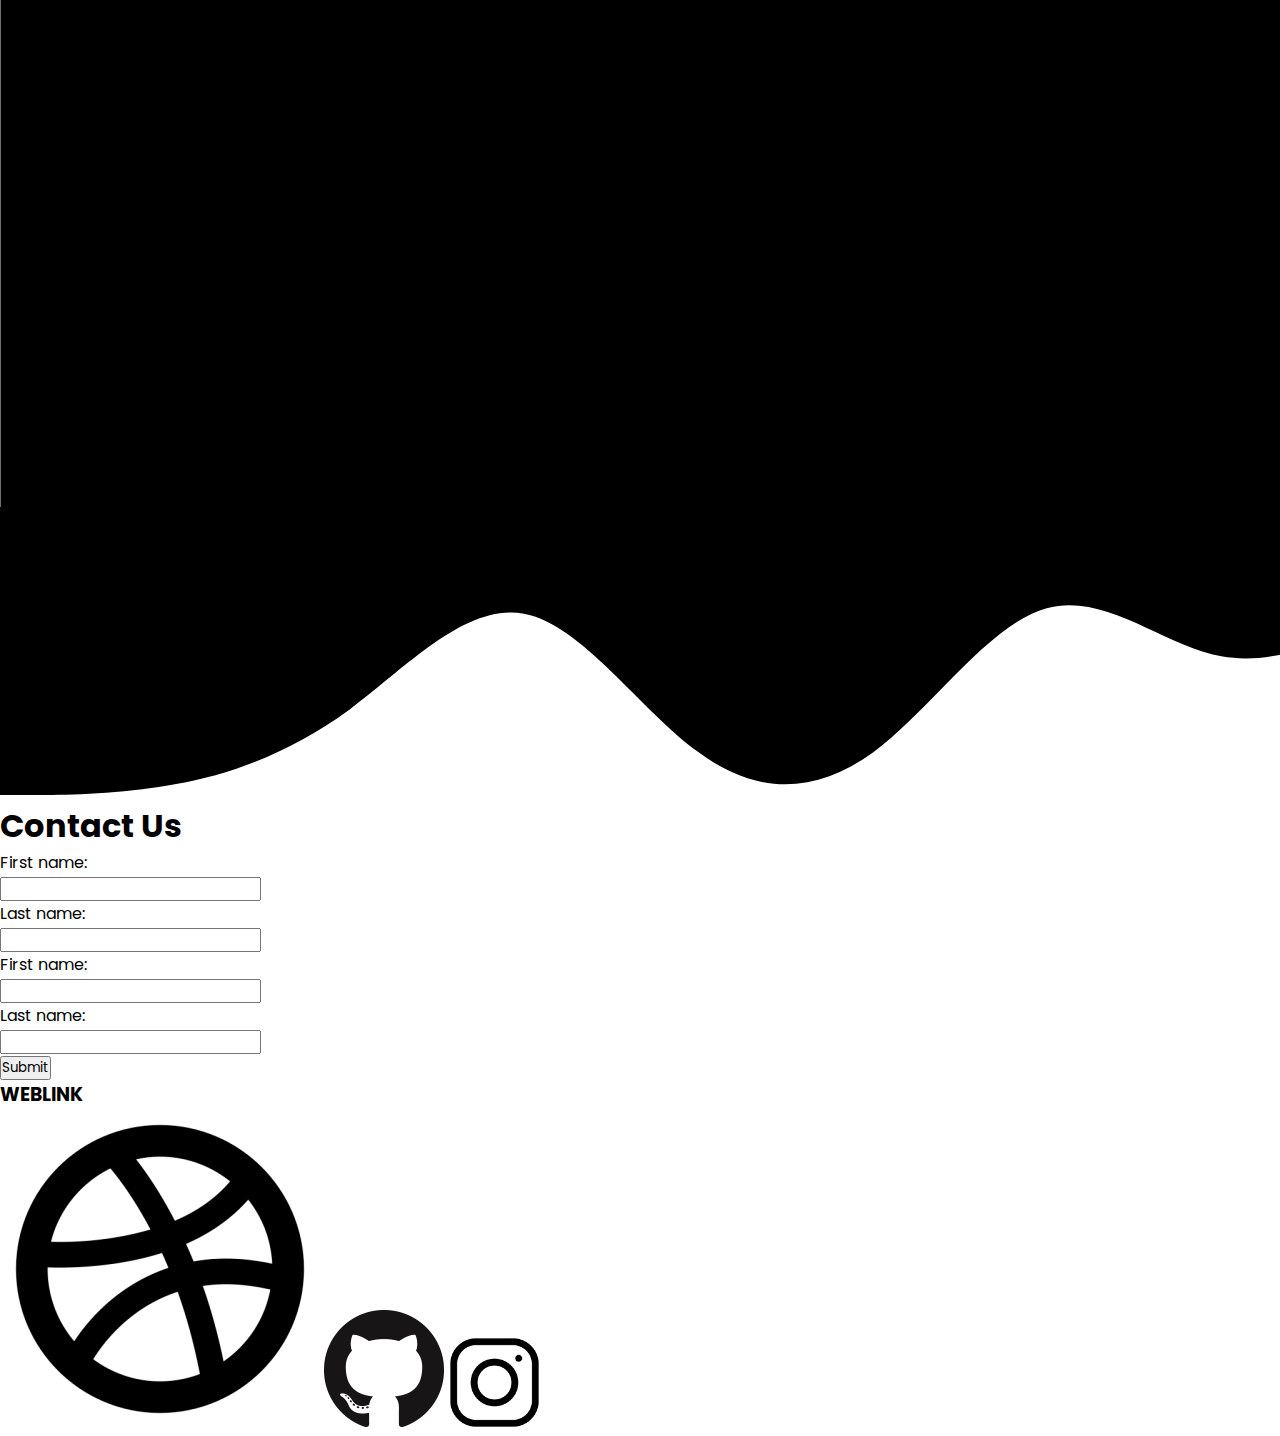
==== commit 0f29227a: "Navbar for desktop finished" ====
--- a/index.html
+++ b/index.html
@@ -5,37 +5,45 @@
   <meta http-equiv="X-UA-Compatible" content="IE=edge">
   <meta name="viewport" content="width=device-width, initial-scale=1.0">
   <title>Document</title>
+  <link rel="stylesheet" href="https://cdnjs.cloudflare.com/ajax/libs/font-awesome/4.7.0/css/font-awesome.min.css">
   <link rel="stylesheet" href="css/main.css">
   <link rel="preconnect" href="https://fonts.googleapis.com">
   <link rel="preconnect" href="https://fonts.gstatic.com" crossorigin>
   <link href="https://fonts.googleapis.com/css2?family=Poppins:ital,wght@0,100;0,200;0,300;0,400;0,500;0,600;0,700;0,800;0,900;1,100;1,200;1,300;1,400;1,500;1,600;1,700;1,800;1,900&display=swap" rel="stylesheet">
 </head>
 <body>
+  <!-- This is the navigatiopn section of my site -->
   <div class="navigation">
-    <div class="menu-wrap">
-      <input type="checkbox" class="toggler">
-      <div class="hamburger"><div></div></div>
-      <div class="menu">
-        <div>
-          <div>
-            <ul>
-              <li><a href="">HOME</a></li>
-              <li><a href="">SERVICES</a></li>
-              <li><a href="">ABOUT</a></li>
-              <li><a href="">CONTACT</a></li>
-            </ul>
-          </div>
-        </div>
-      </div>
+    <div class="navbarmenu1">
+      <a href="" class="menulinks grow">HOME</a>
+      <a href="" class="menulinks2 grow">SERVICES</a>
     </div>
-    <a href=""><img src="Assets for weblink\background.png"></a>
+    <div class="navlogo">
+      <a href=""><img src="Assets for weblink\background.png" width="143" height="auto"></a>
+    </div>
+    <div class="navbar__bars"><svg xmlns="http://www.w3.org/2000/svg" viewBox="0 0 448 512" height="40" width="40"><!--! Font Awesome Pro 6.1.1 by @fontawesome - https://fontawesome.com License - https://fontawesome.com/license (Commercial License) Copyright 2022 Fonticons, Inc. --><path d="M0 96C0 78.33 14.33 64 32 64H416C433.7 64 448 78.33 448 96C448 113.7 433.7 128 416 128H32C14.33 128 0 113.7 0 96zM0 256C0 238.3 14.33 224 32 224H416C433.7 224 448 238.3 448 256C448 273.7 433.7 288 416 288H32C14.33 288 0 273.7 0 256zM416 448H32C14.33 448 0 433.7 0 416C0 398.3 14.33 384 32 384H416C433.7 384 448 398.3 448 416C448 433.7 433.7 448 416 448z"/></svg></div>
+    <div class="navbarmenu1">
+      <a href="" class="menulinks3 grow">ABOUT</a>
+      <a href="" class="menulinks grow">CONTACT</a>
+    </div>
   </div>
+
+  <!-- This is my hero section -->
+
   <div class="firstsection">
-    <h1>Linking You In With All Your Digital Needs</h1>
-    <p>Lorem ipsum dolor sit amet, consetetur sadipscing elitr, sed diam nonumy eirmod tempor invidunt ut labore et dolore magna aliquyam erat, sed diam voluptua. At vero eos et accusam et justo duo dolores et ea rebum. Stet clita kasd gubergren, no sea takimata sanctus est Lorem ipsum dolor sit amet. Lorem ipsum dolor sit amet, consetetur sadipscing </p>
-    <button type="button">Services</button>
-    <button type="button">Contact</button>
+    <div class="containerleft">
+      <img src="Assets for weblink\Peep.svg" alt="Peep" class="peep">
+    </div>
+    <div class="containerright">
+      <h1>Linking You In With All Your Digital Needs</h1>
+      <p>Lorem ipsum dolor sit amet, consetetur sadipscing elitr, sed diam nonumy eirmod tempor invidunt ut labore et dolore magna aliquyam erat, sed diam voluptua. At vero eos et accusam et justo duo dolores et ea rebum. Stet clita kasd gubergren, no sea takimata sanctus est Lorem ipsum dolor sit amet. Lorem ipsum dolor sit amet, consetetur sadipscing </p>
+      <button type="button">Services</button>
+      <button type="button">Contact</button>
+    </div>
   </div>
+
+  <!-- This is my services section -->
+  
   <div class="services">
     <svg xmlns="http://www.w3.org/2000/svg" width="1920" height="1345" viewBox="0 0 1920 1345">
       <g id="SERVICES_GROUP" data-name="SERVICES GROUP" transform="translate(0 -1045)">
@@ -65,6 +73,9 @@
       <h3>Discord</h3>
     </div>
   </div>
+
+  <!-- This is my About you section -->
+
   <div class="aboutyousection">
     <img src="Assets for weblink\iPAD.svg" alt="Ipad weblink">
     <h1>About Us</h1>
@@ -72,6 +83,9 @@
       Lorem ipsum dolor sit amet, consetetur sadipscing elitr, sed diam nonumy eirmod tempor invidunt ut labore et dolore magna aliquyam erat, sed diam voluptua. At vero eos et accusam et justo duo dolores et ea rebum. Stet clita kasd gubergren, no sea takimata sanctus est Lorem ipsum dolor sit amet. Lorem ipsum dolor sit amet, consetetur sadipscing elitr, sed diam nonumy eirmod tempor invidunt ut labore et dolore magna aliquyam erat, sed diam voluptua. At vero eos et accusam et justo duo dolores et ea rebum. Stet clita kasd gubergren, no sea takimata sanctus est Lorem ipsum dolor sit amet.
     </p>
   </div>
+
+  <!-- This is my Contact us section -->
+
   <div class="contactus">
     <svg xmlns="http://www.w3.org/2000/svg" width="1920" height="1345" viewBox="0 0 1920 1345">
       <g id="SERVICES_GROUP" data-name="SERVICES GROUP" transform="translate(0 -1045)">
@@ -96,6 +110,9 @@
       <button type="button">Submit</button>
     </form>
   </div>
+
+  <!-- This is my Footer section -->
+
   <div class="footer">
     <h3>WEBLINK</h3>
     <a href="https://www.w3schools.com/html/html_forms.asp"><img src="Assets for weblink\dribbble-icon-14.png" alt="dribble"></a>
--- a/css/main.css
+++ b/css/main.css
@@ -1,173 +1,76 @@
-body {
-  font-family: 'Poppins', sans-serif;
-}
-
-.menu-wrap {
-  position: fixed;
-  top: 0;
-  left: 0;
-  z-index: 1;
-}
-
-.menu-wrap .toggler {
-  position: absolute;
-  top: 0;
-  left: 0;
-  z-index: 2;
-  cursor: pointer;
-  width: 50px;
-  height: 50px;
-  opacity: 0;
-}
-
-.menu-wrap .hamburger {
-  position: absolute;
-  top: 0;
-  left: 0;
-  z-index: 1;
-  width: 60px;
-  height: 60px;
-  padding: 1rem;
+.navigation {
+  background-color: white;
+  height: 100px;
   display: -webkit-box;
   display: -ms-flexbox;
   display: flex;
-  -webkit-box-align: center;
-      -ms-flex-align: center;
-          align-items: center;
-  -webkit-box-pack: center;
-      -ms-flex-pack: center;
-          justify-content: center;
+  -webkit-box-pack: justify;
+      -ms-flex-pack: justify;
+          justify-content: space-between;
+  padding: 1rem calc((100vw - 1200px)/2);
+  z-index: 10;
+  position: relative;
 }
 
-.menu-wrap .hamburger > div {
-  position: relative;
-  width: 100%;
-  height: 2px;
-  background-color: black;
-  display: -webkit-box;
-  display: -ms-flexbox;
-  display: flex;
-  -webkit-box-align: center;
-      -ms-flex-align: center;
-          align-items: center;
-  -webkit-box-pack: center;
-      -ms-flex-pack: center;
-          justify-content: center;
-  -webkit-transition: all 0.4s ease;
-  transition: all 0.4s ease;
+.navigation .navlogo {
+  margin-right: 20px;
 }
 
-.menu-wrap .hamburger > div:before,
-.menu-wrap .hamburger > div:after {
-  content: '';
-  position: absolute;
-  z-index: 1;
-  top: -10px;
-  width: 100%;
-  height: 2px;
-  background: inherit;
+.navigation .navbarmenu1 {
+  padding-top: 20px;
+  list-style: none;
+  text-decoration: none;
+  font-weight: 500;
+  letter-spacing: 2px;
 }
 
-.menu-wrap .hamburger > div:after {
-  top: 10px;
+.navigation .navbarmenu1 .menulinks {
+  list-style: none;
+  text-decoration: none;
+  color: black;
+  -webkit-transition: all 0.5s ease-out;
+  transition: all 0.5s ease-out;
 }
 
-.menu-wrap .toggler:checked + .hamburger > div {
-  -webkit-transform: rotate(135deg);
-          transform: rotate(135deg);
+.navigation .navbarmenu1 .menulinks:hover {
+  font-size: large;
 }
 
-.menu-wrap .toggler:checked + .hamburger > div:before,
-.menu-wrap .toggler:checked + .hamburger > div::after {
-  top: 0;
-  -webkit-transform: rotate(90deg);
-          transform: rotate(90deg);
+.navigation .navbarmenu1 .menulinks2 {
+  list-style: none;
+  text-decoration: none;
+  color: black;
+  margin-left: 200px;
+  -webkit-transition: all 0.5s ease-out;
+  transition: all 0.5s ease-out;
 }
 
-.menu-wrap .toggler:checked:hover + .hamburger > div {
-  -webkit-transform: rotate(225deg);
-          transform: rotate(225deg);
+.navigation .navbarmenu1 .menulinks2:hover {
+  font-size: large;
 }
 
-.menu-wrap .toggler:checked ~ .menu {
-  visibility: visible;
+.navigation .navbarmenu1 .menulinks3 {
+  list-style: none;
+  text-decoration: none;
+  color: black;
+  margin-right: 200px;
+  -webkit-transition: all 0.5s ease-out;
+  transition: all 0.5s ease-out;
 }
 
-.menu-wrap .toggler:checked ~ .menu > div {
-  -webkit-transform: scale(1);
-          transform: scale(1);
-  -webkit-transition-duration: 0.4s;
-          transition-duration: 0.4s;
+.navigation .navbarmenu1 .menulinks3:hover {
+  font-size: large;
 }
 
-.menu-wrap .toggler:checked ~ .menu > div > div {
-  opacity: 1;
-  -webkit-transition: opacity 0.4s ease;
-  transition: opacity 0.4s ease;
+.navigation .navbar__bars {
+  display: none;
 }
 
-.menu-wrap .menu {
-  position: fixed;
-  top: 0;
-  left: 0;
-  width: 100%;
-  height: 100%;
-  visibility: hidden;
-  overflow: hidden;
-  display: -webkit-box;
-  display: -ms-flexbox;
-  display: flex;
-  -webkit-box-align: center;
-      -ms-flex-align: center;
-          align-items: center;
-  -webkit-box-pack: center;
-      -ms-flex-pack: center;
-          justify-content: center;
-}
-
-.menu-wrap .menu > div {
-  background: rgba(0, 0, 0, 0.3);
-  border-radius: 50%;
-  width: 200vw;
-  height: 200vw;
-  display: -webkit-box;
-  display: -ms-flexbox;
-  display: flex;
-  -webkit-box-flex: 0;
-      -ms-flex: none;
-          flex: none;
-  -webkit-box-align: center;
-      -ms-flex-align: center;
-          align-items: center;
-  -webkit-box-pack: center;
-      -ms-flex-pack: center;
-          justify-content: center;
-  -webkit-transform: scale(0);
-          transform: scale(0);
-  -webkit-transition: all 0.4s ease;
-  transition: all 0.4s ease;
-}
-
-.menu-wrap .menu > div > div {
-  text-align: center;
-  max-width: 90vw;
-  max-height: 100vh;
-  opacity: 0;
-  -webkit-transition: opacity 0.4s ease;
-  transition: opacity 0.4s ease;
-}
-
-.menu-wrap .menu > div > div > ul > li {
-  list-style: none;
-  color: white;
-  font-size: 1.5rem;
-  padding: 1rem;
-}
-
-.menu-wrap .menu > div > div > ul > li > a {
-  color: inherit;
-  text-decoration: none;
-  -webkit-transition: color 0.4s ease;
-  transition: color 0.4s ease;
+* {
+  -webkit-box-sizing: border-box;
+          box-sizing: border-box;
+  margin: 0;
+  padding: 0;
+  font-family: 'Poppins', sans-serif;
 }
 /*# sourceMappingURL=main.css.map */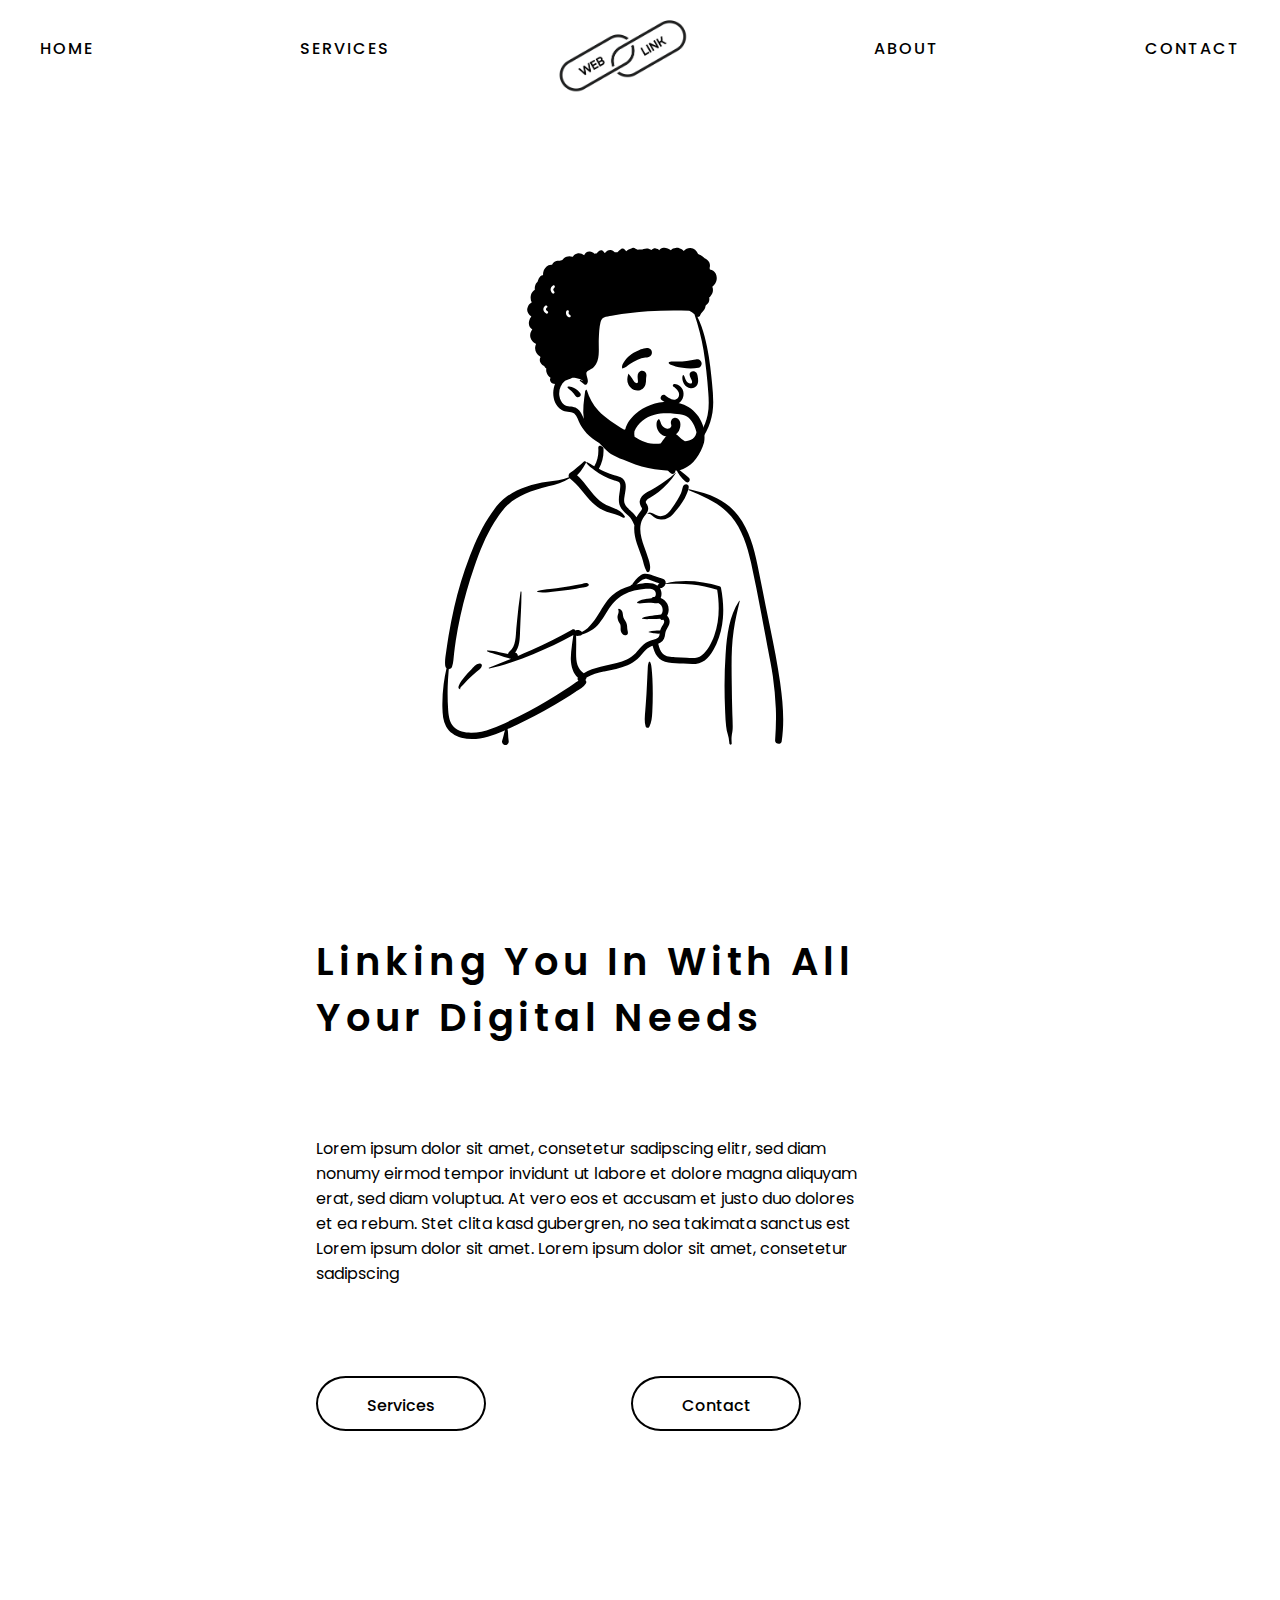
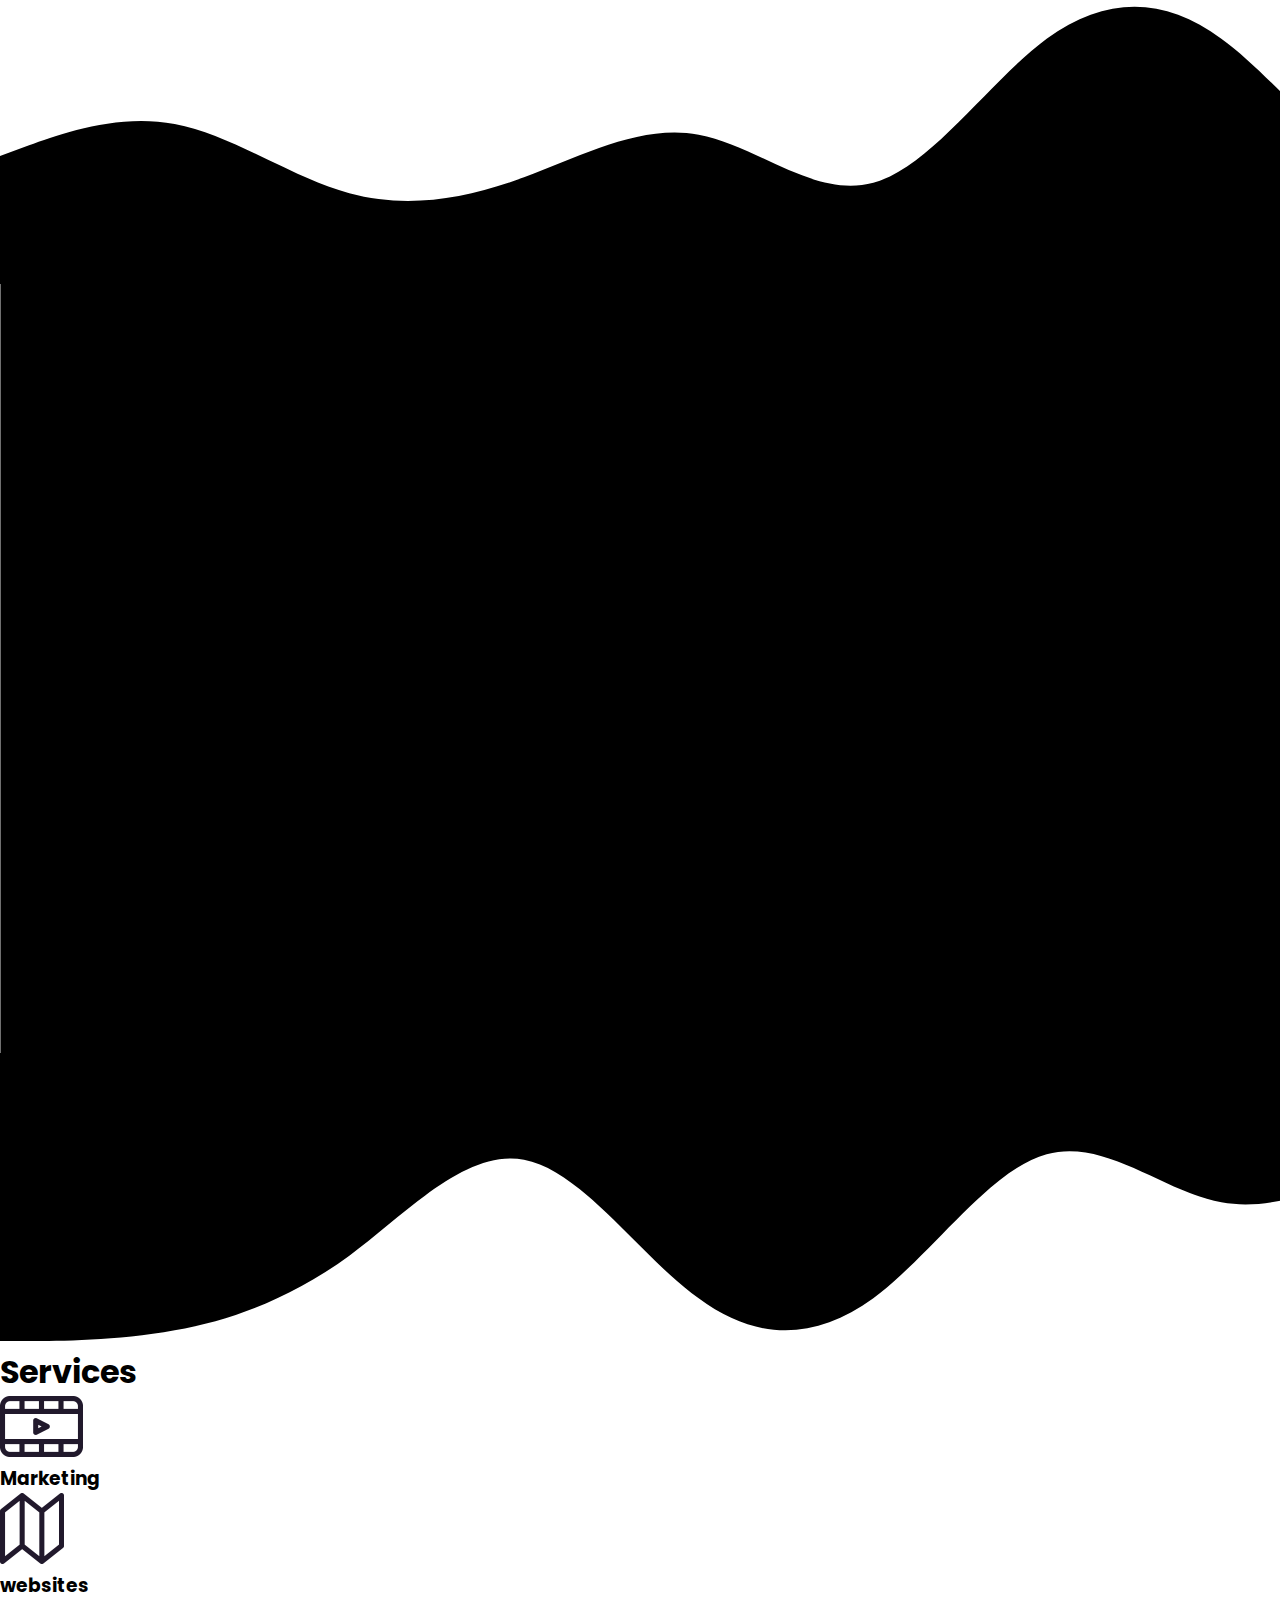
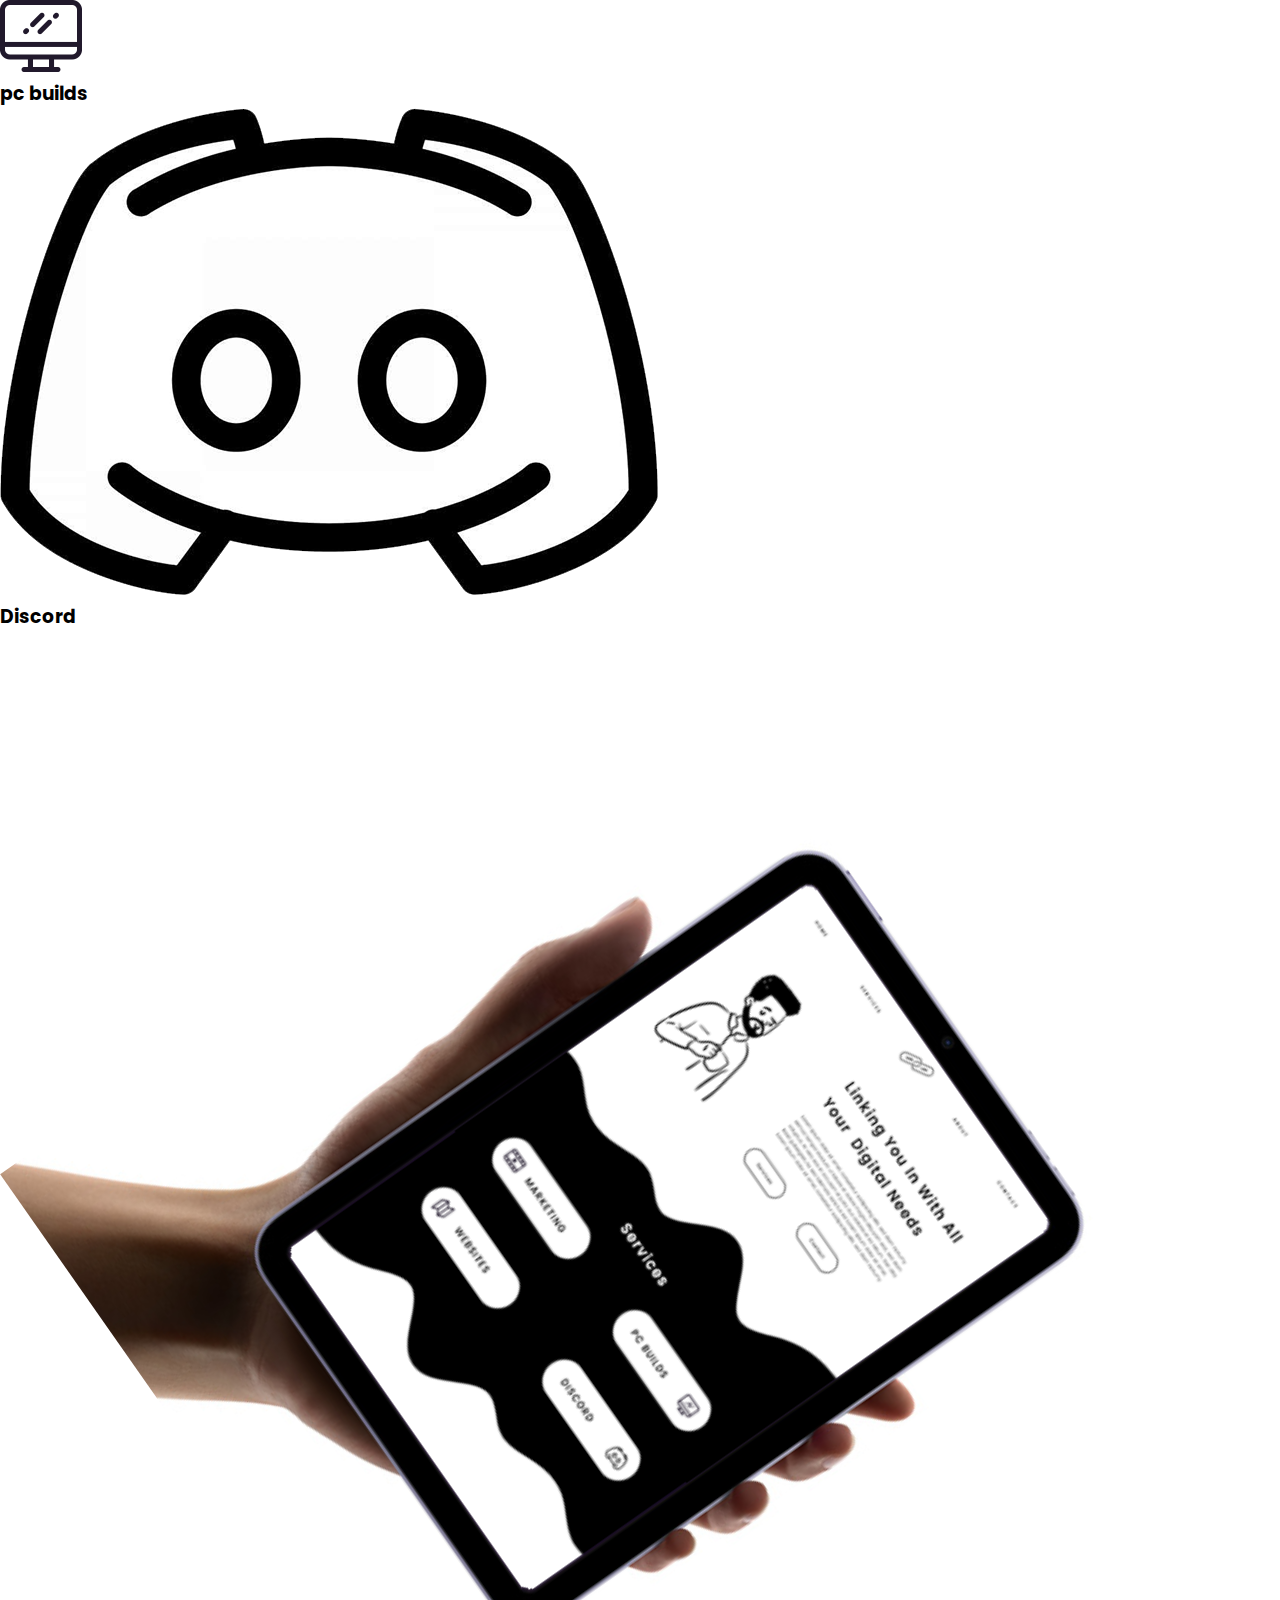
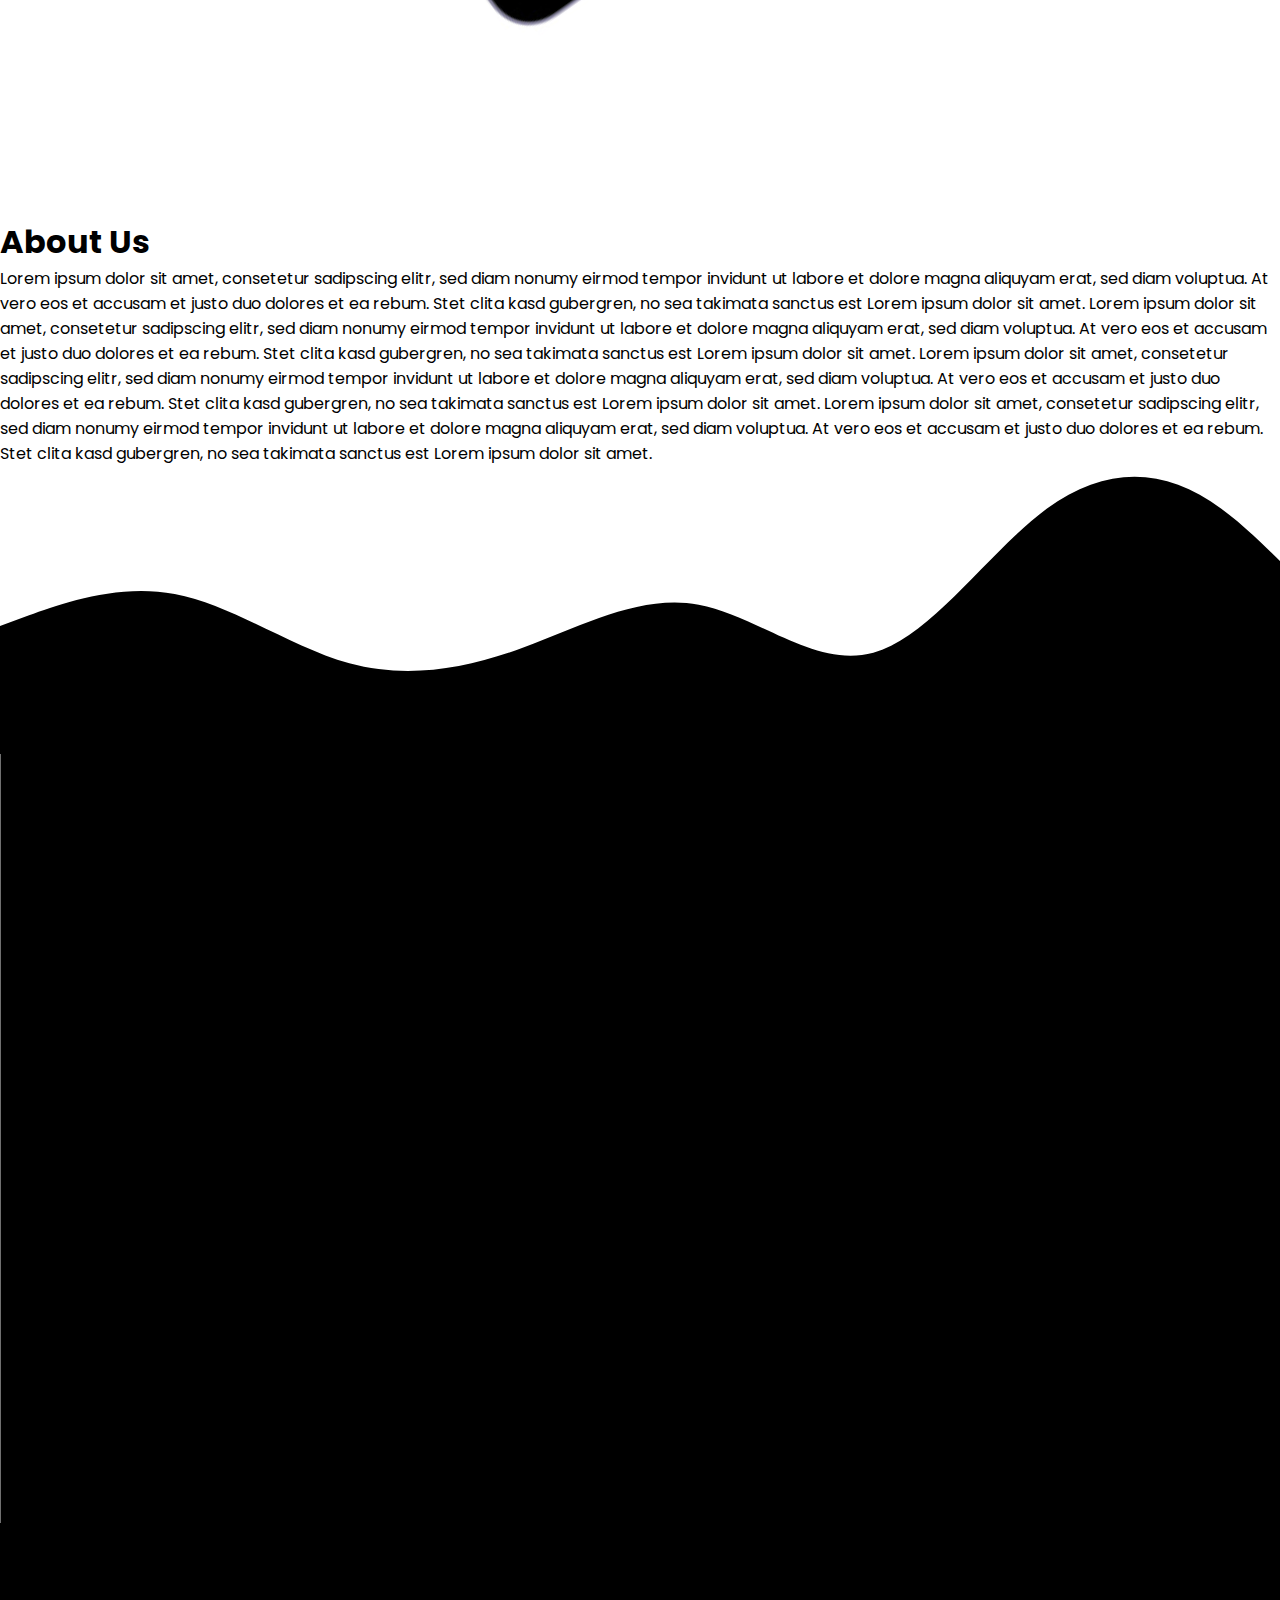
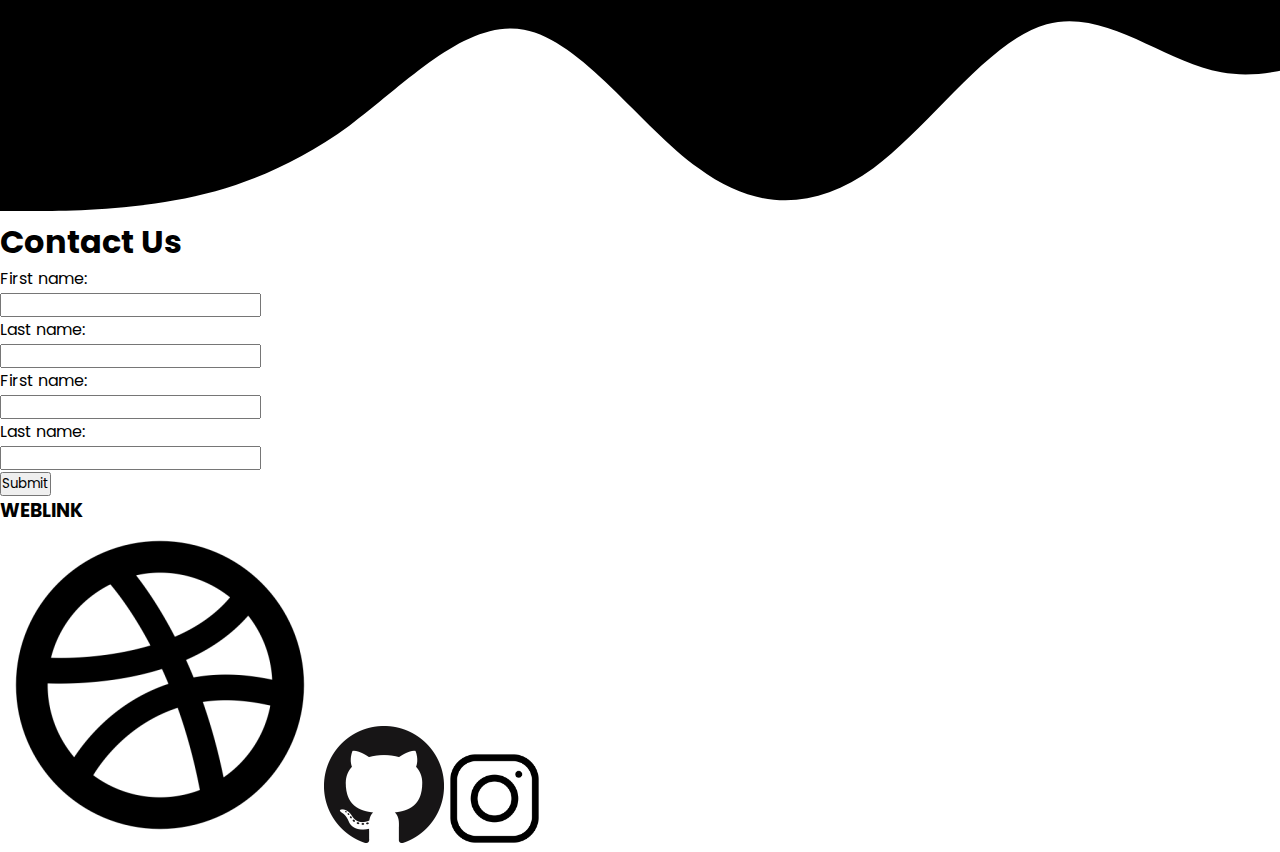
==== commit f151fd50: "Hero Section completed" ====
--- a/index.html
+++ b/index.html
@@ -37,8 +37,8 @@
     <div class="containerright">
       <h1>Linking You In With All Your Digital Needs</h1>
       <p>Lorem ipsum dolor sit amet, consetetur sadipscing elitr, sed diam nonumy eirmod tempor invidunt ut labore et dolore magna aliquyam erat, sed diam voluptua. At vero eos et accusam et justo duo dolores et ea rebum. Stet clita kasd gubergren, no sea takimata sanctus est Lorem ipsum dolor sit amet. Lorem ipsum dolor sit amet, consetetur sadipscing </p>
-      <button type="button">Services</button>
-      <button type="button">Contact</button>
+      <button type="button" class="mybuttons1">Services</button>
+      <button type="button" class="mybuttons2">Contact</button>
     </div>
   </div>
 
--- a/css/main.css
+++ b/css/main.css
@@ -73,4 +73,88 @@
   padding: 0;
   font-family: 'Poppins', sans-serif;
 }
+
+.firstsection {
+  margin: 1rem;
+  padding: 2rem 2rem;
+  text-align: center;
+}
+
+.peep {
+  height: 100%;
+  width: 100%;
+  -o-object-fit: contain;
+     object-fit: contain;
+}
+
+.containerleft {
+  display: inline-block;
+  padding: 1rem 1rem;
+  vertical-align: middle;
+  height: 700px;
+  width: 700px;
+  margin-right: 50px;
+}
+
+.containerright {
+  text-align: left;
+  display: inline-block;
+  padding: 1rem 1rem;
+  vertical-align: middle;
+  height: 700px;
+  width: 700px;
+  margin-left: 50px;
+  margin-right: 30px;
+  font-size: larger;
+}
+
+.containerright h1 {
+  letter-spacing: 0.3rem;
+  font-weight: 600;
+  line-height: 3.5rem;
+  width: 550px;
+  padding-top: 35px;
+  margin-top: 35px;
+  padding-bottom: 45px;
+  margin-bottom: 45px;
+}
+
+.containerright p {
+  width: 550px;
+  padding-bottom: 45px;
+  margin-bottom: 45px;
+  font-size: medium;
+}
+
+.containerright .mybuttons1 {
+  height: 55px;
+  width: 170px;
+  background-color: white;
+  border: 2px solid black;
+  border-radius: 35% / 100%;
+  color: black;
+  padding: 15px 32px;
+  text-align: center;
+  text-decoration: none;
+  display: inline-block;
+  font-size: 16px;
+  margin-right: 70px;
+  font-weight: 500;
+}
+
+.containerright .mybuttons2 {
+  height: 55px;
+  width: 170px;
+  background-color: white;
+  border: 2px solid black;
+  border-radius: 35% / 100%;
+  color: black;
+  padding: 15px 32px;
+  text-align: center;
+  text-decoration: none;
+  display: inline-block;
+  font-size: 16px;
+  margin-left: 70px;
+  font-weight: 500;
+}
 /*# sourceMappingURL=main.css.map */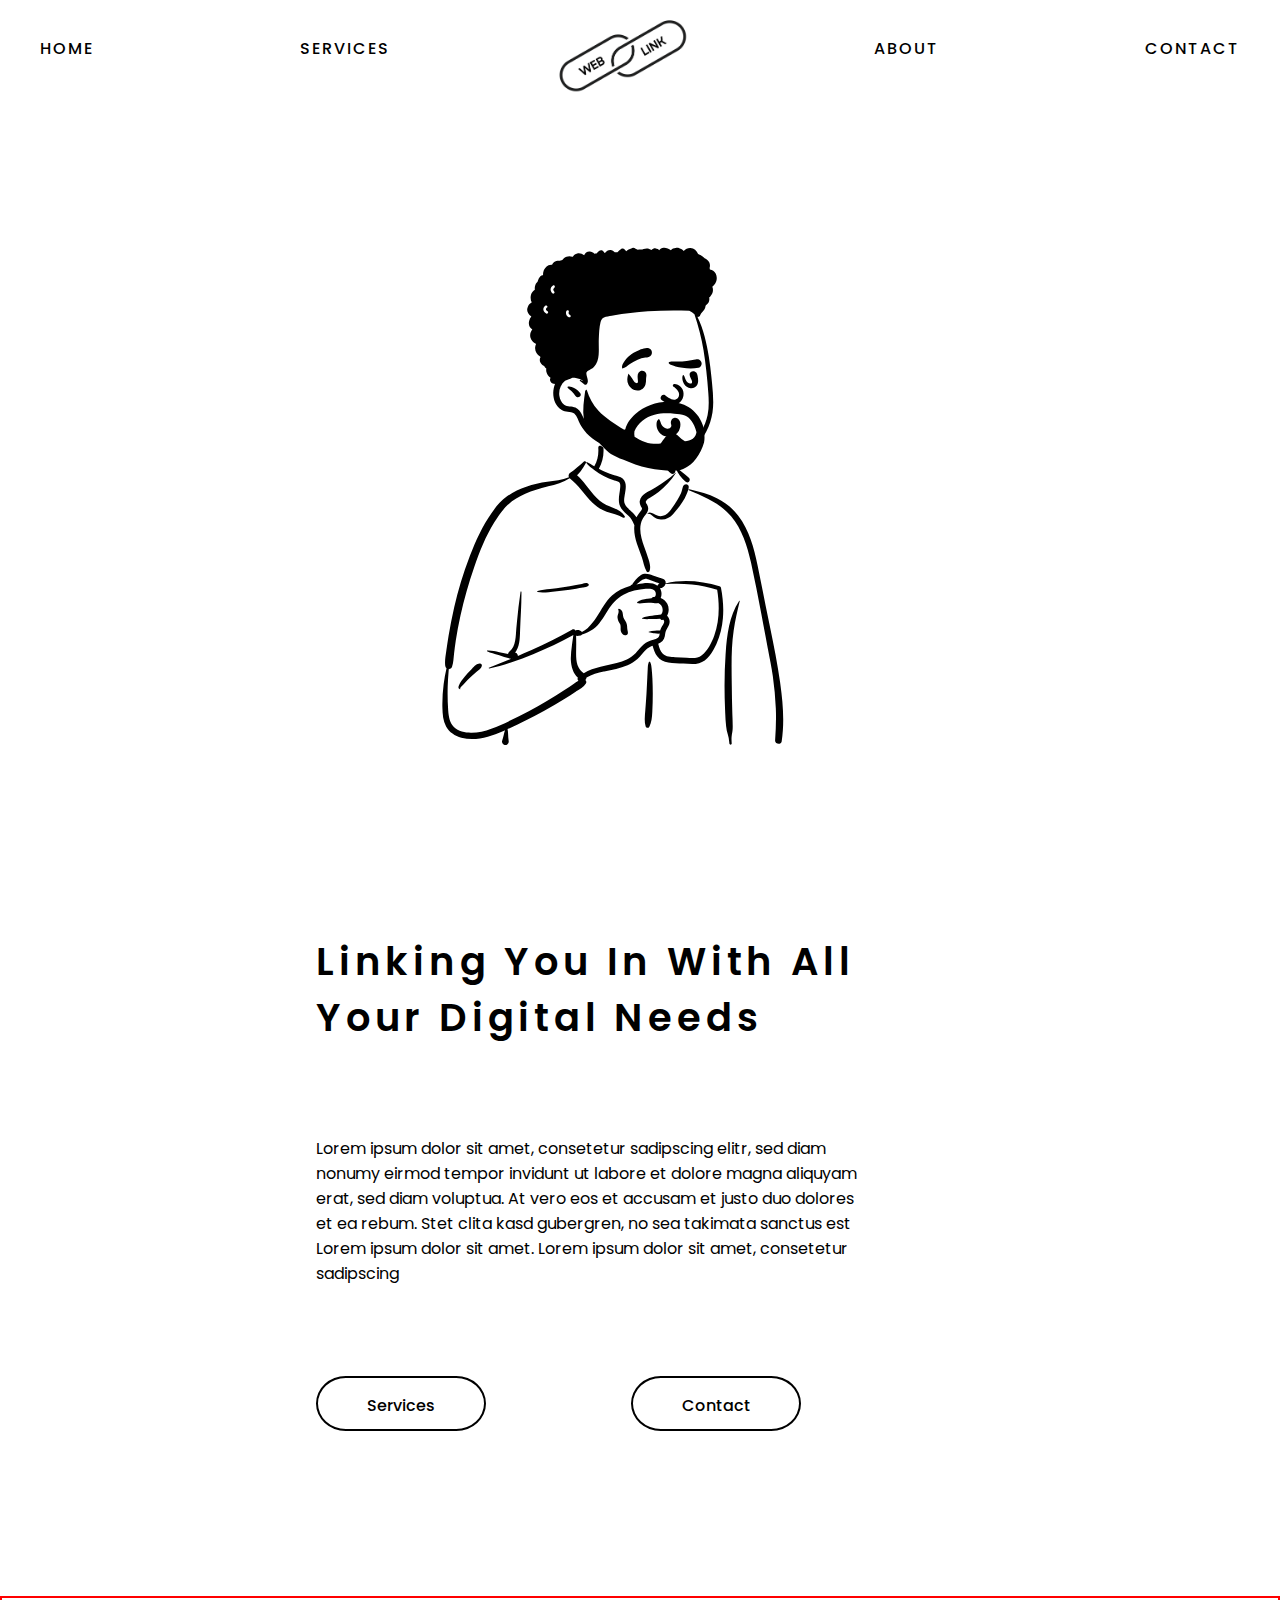
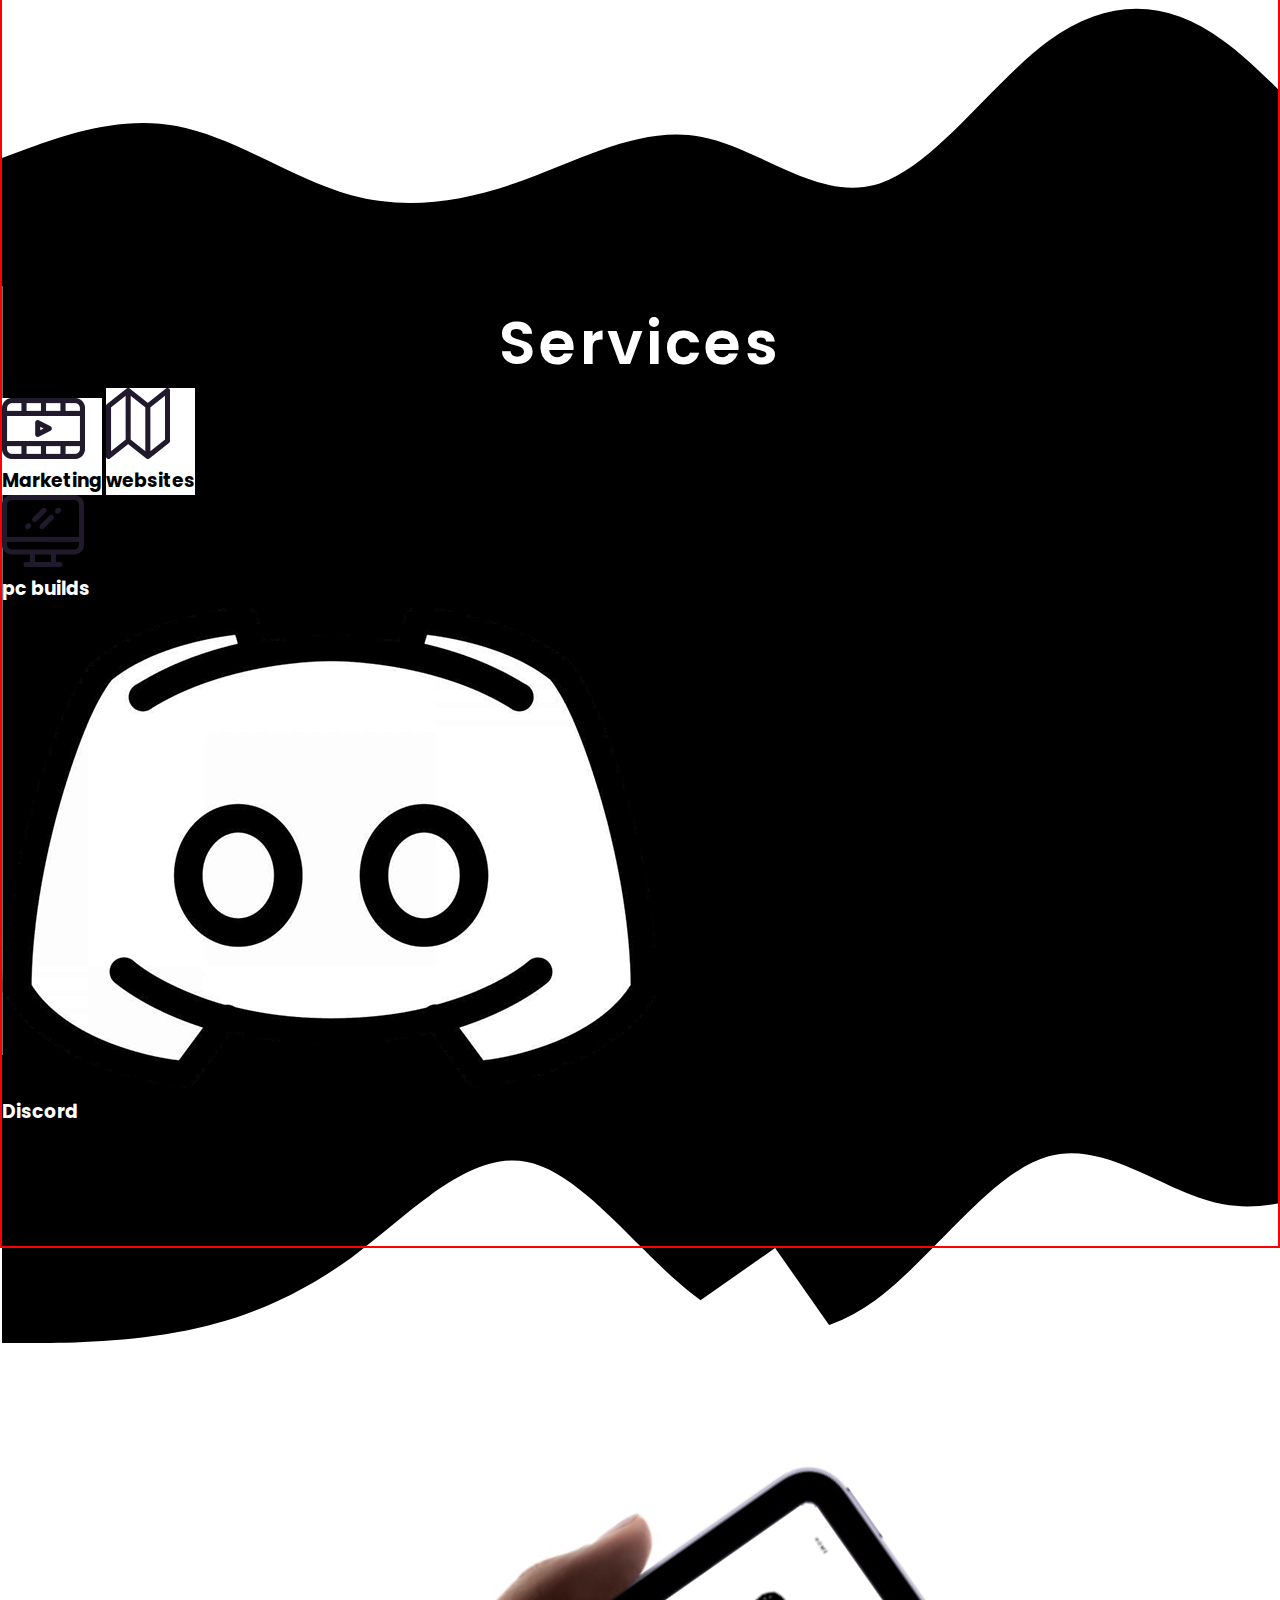
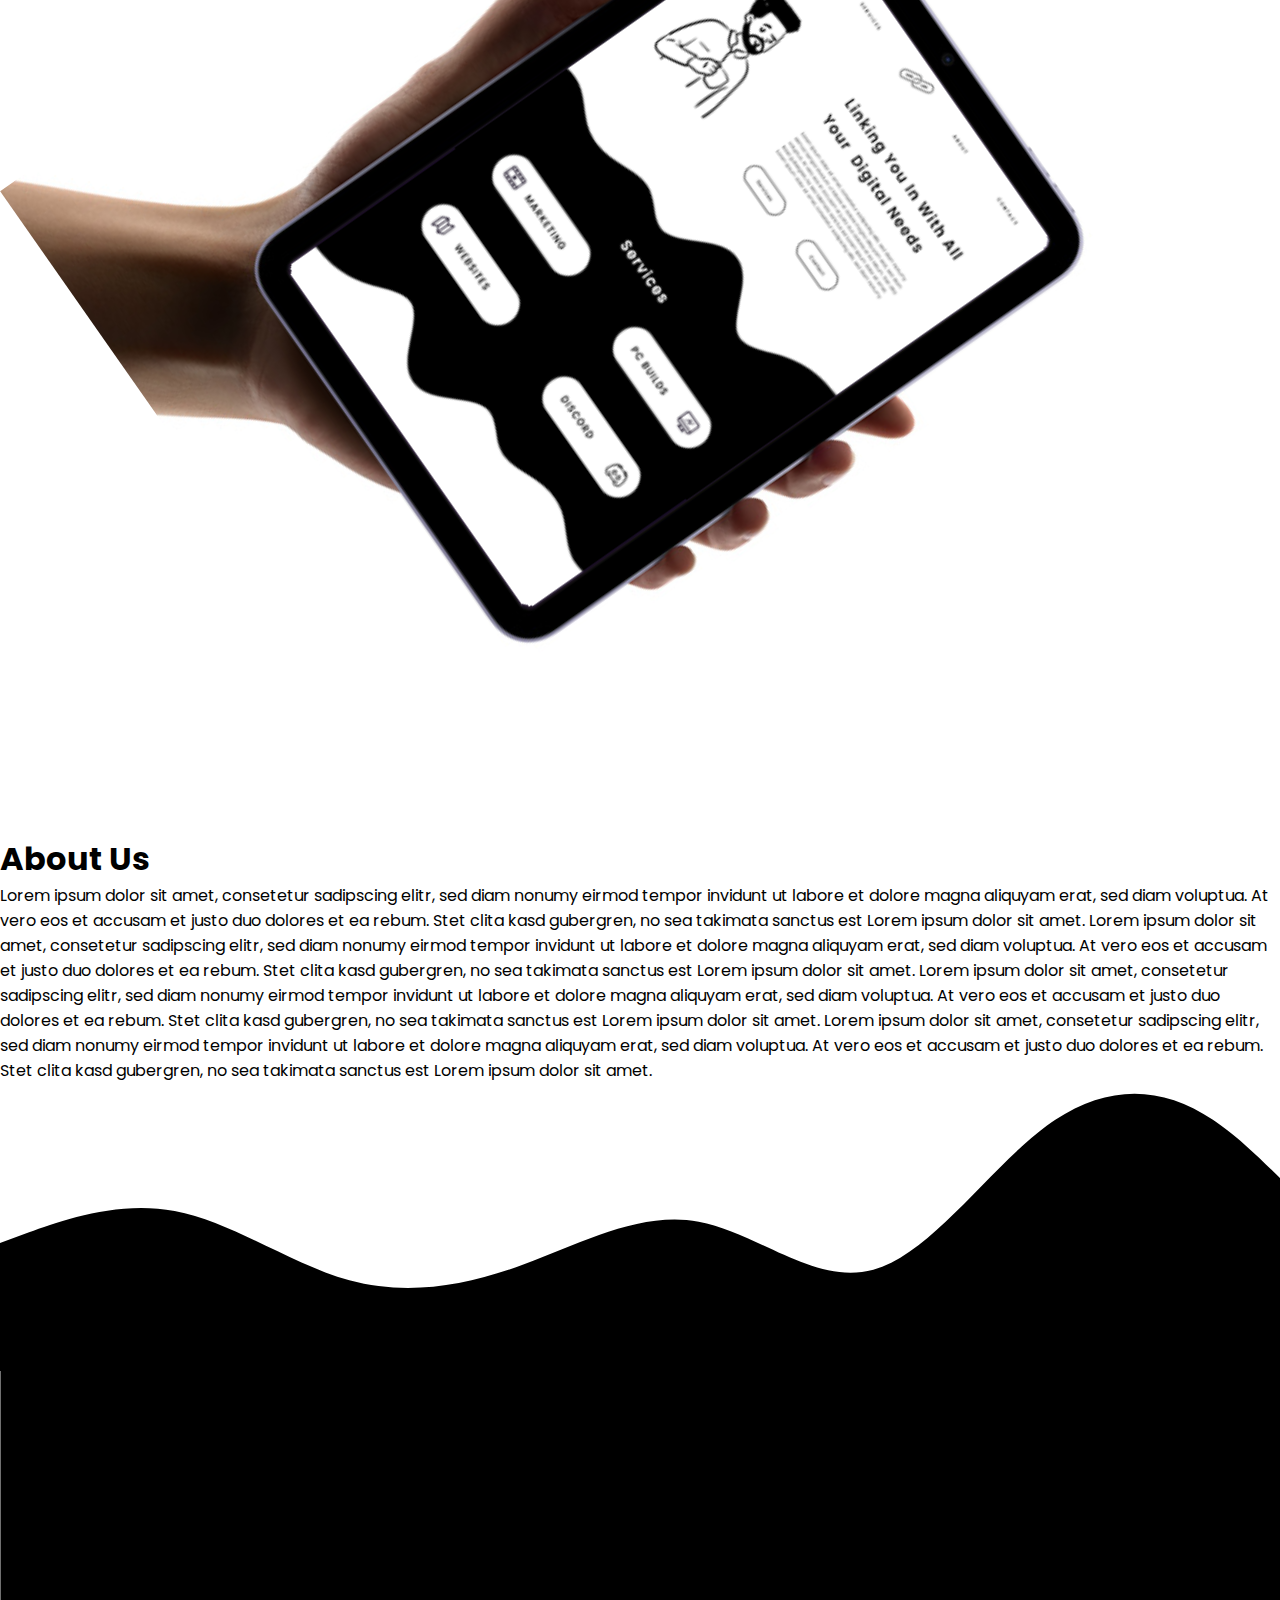
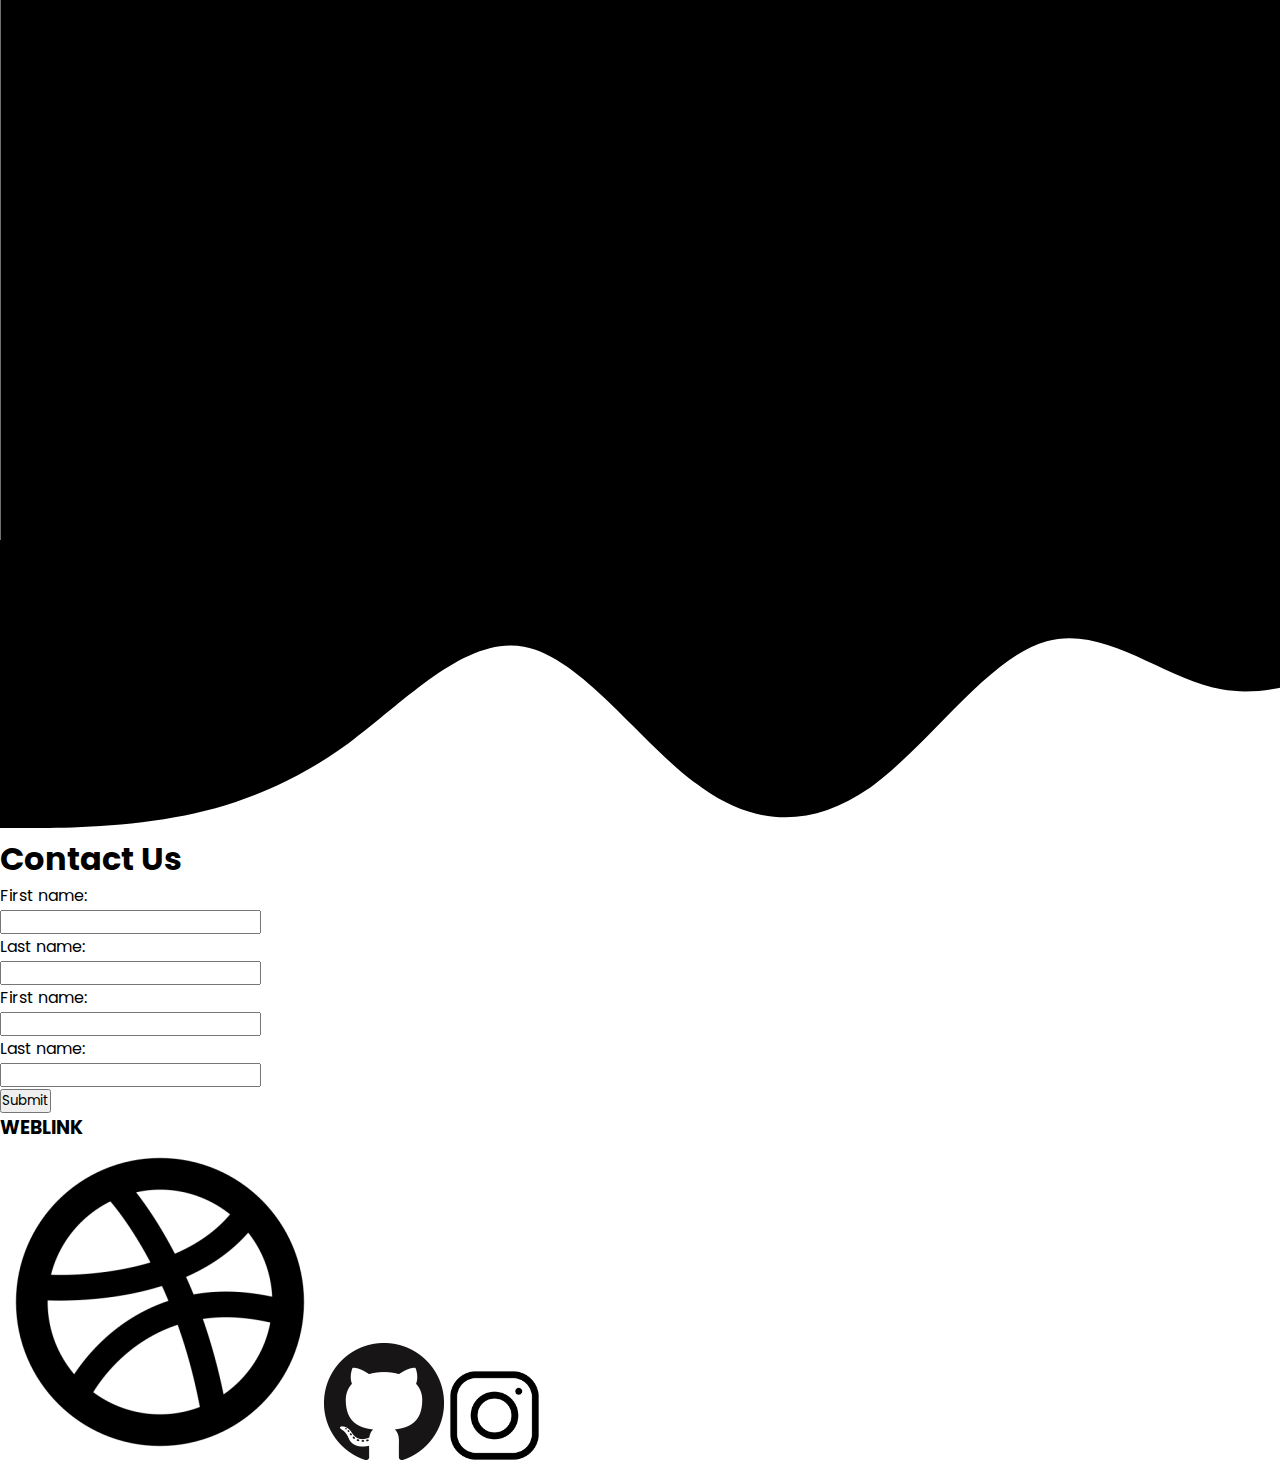
==== commit 79bcffd2: "progress made towards services section" ====
--- a/index.html
+++ b/index.html
@@ -56,6 +56,7 @@
       </g>
     </svg>
     <h1 class="whitefont">Services</h1>
+    <div class="myfirstblock">
     <div class="marketing">
       <img src="Assets for weblink\Marketing.png" alt="Marketing">
       <h3>Marketing</h3>
@@ -64,6 +65,8 @@
       <img src="Assets for weblink\Website Building.png" alt="Websites">
       <h3>websites</h3>
     </div>
+   </div>
+   <div class="mysecondblock">
     <div class="pcbuilds">
       <img src="Assets for weblink\Pc Building.png" alt="Pc builds">
       <h3>pc builds</h3>
@@ -72,6 +75,7 @@
       <img src="Assets for weblink\discord logo-simple aesthetic.png" alt="Discord">
       <h3>Discord</h3>
     </div>
+  </div>
   </div>
 
   <!-- This is my About you section -->
--- a/css/main.css
+++ b/css/main.css
@@ -74,6 +74,7 @@
   font-family: 'Poppins', sans-serif;
 }
 
+/*Hero Section*/
 .firstsection {
   margin: 1rem;
   padding: 2rem 2rem;
@@ -140,6 +141,13 @@
   font-size: 16px;
   margin-right: 70px;
   font-weight: 500;
+  -webkit-transition: all 0.2s ease-out;
+  transition: all 0.2s ease-out;
+}
+
+.containerright .mybuttons1:hover {
+  color: white;
+  background-color: black;
 }
 
 .containerright .mybuttons2 {
@@ -156,5 +164,64 @@
   font-size: 16px;
   margin-left: 70px;
   font-weight: 500;
+  -webkit-transition: all 0.2s ease-out;
+  transition: all 0.2s ease-out;
+}
+
+.containerright .mybuttons2:hover {
+  color: white;
+  background-color: black;
+}
+
+/* Services Section */
+.services {
+  border: 2px solid red;
+  padding-bottom: 120px;
+}
+
+.services svg {
+  position: absolute;
+  z-index: -1;
+}
+
+.services .whitefont {
+  color: white;
+  width: 50%;
+  margin: auto;
+  text-align: center;
+  margin-top: 300px;
+  font-weight: 600;
+  font-size: 60px;
+  letter-spacing: 0.2rem;
+}
+
+.services .myfirstblock .marketing {
+  background-color: white;
+  display: inline-block;
+}
+
+.services .myfirstblock .marketing img {
+  display: inline-block;
+}
+
+.services .myfirstblock .marketing p {
+  display: inline-block;
+}
+
+.services .myfirstblock .websites {
+  background-color: white;
+  display: inline-block;
+}
+
+.services .myfirstblock .websites img {
+  display: inline-block;
+}
+
+.services .myfirstblock .websites p {
+  display: inline-block;
+}
+
+.services .mysecondblock {
+  color: white;
 }
 /*# sourceMappingURL=main.css.map */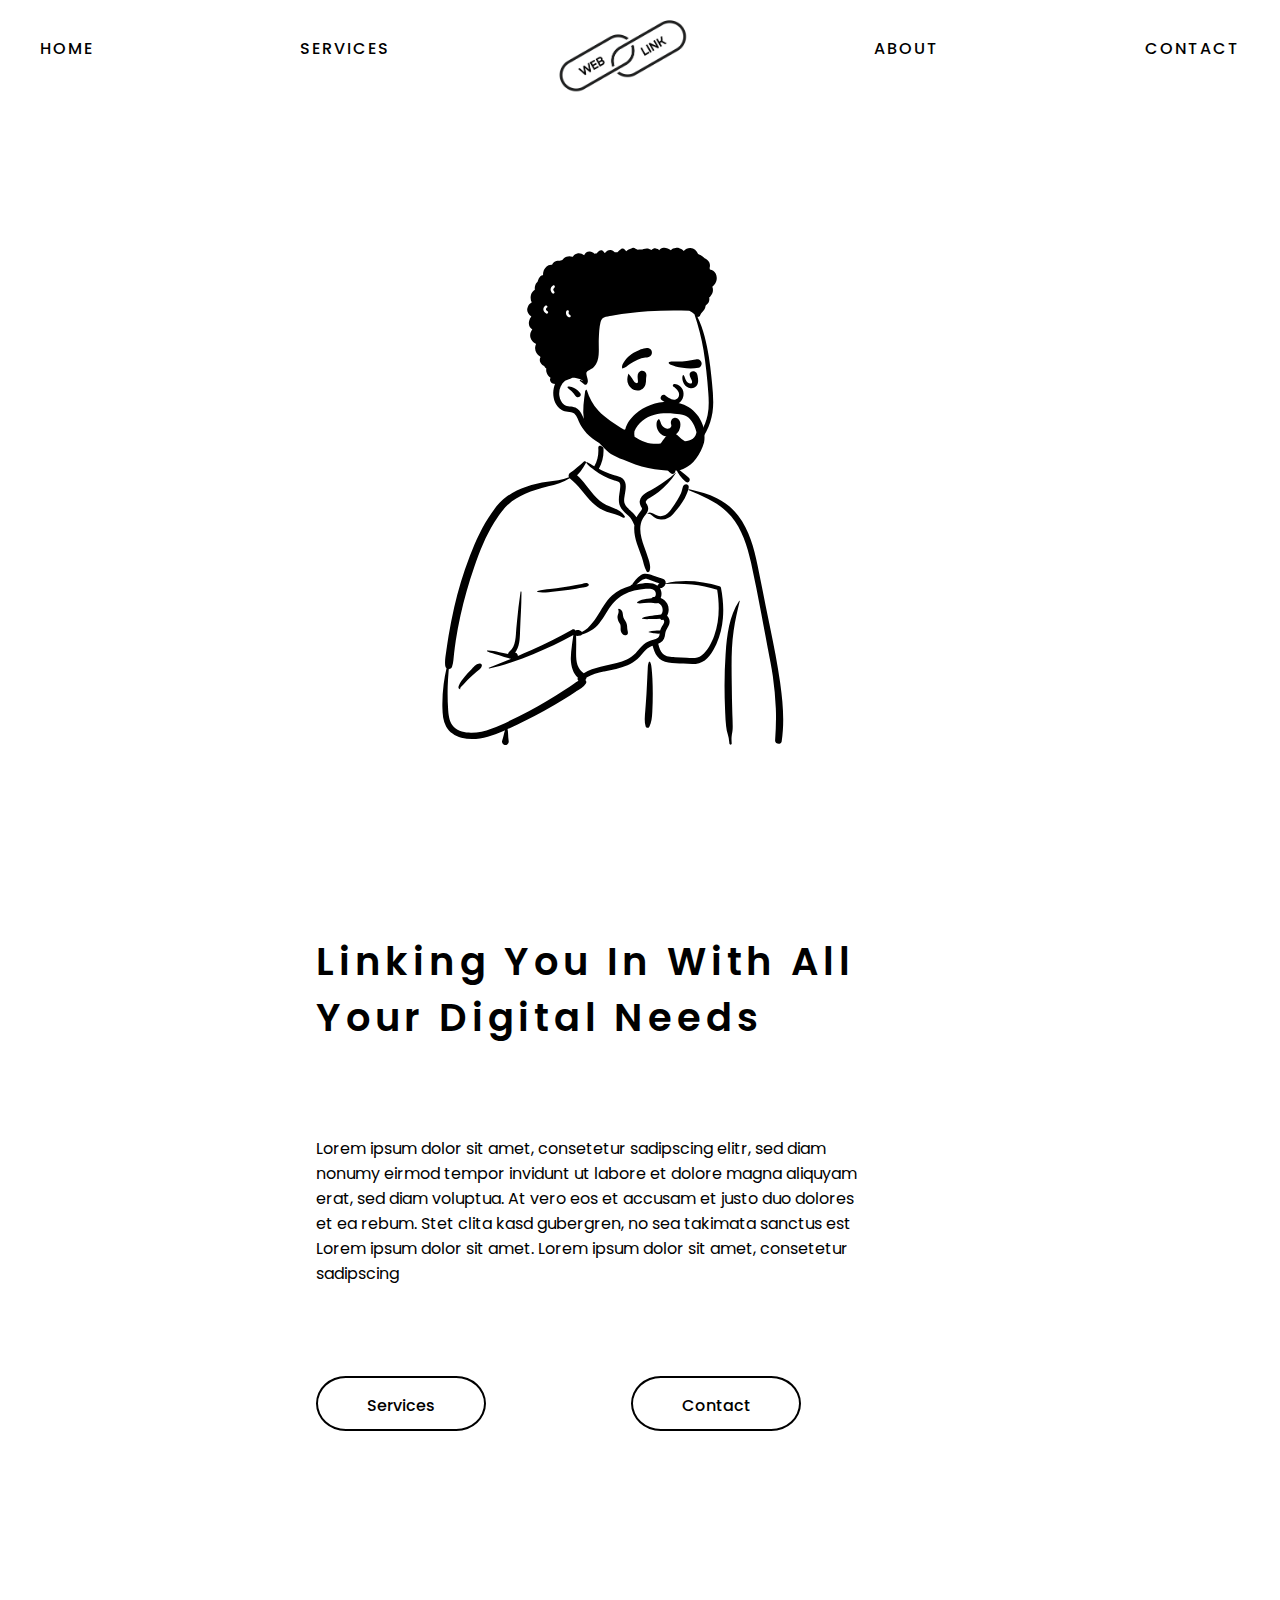
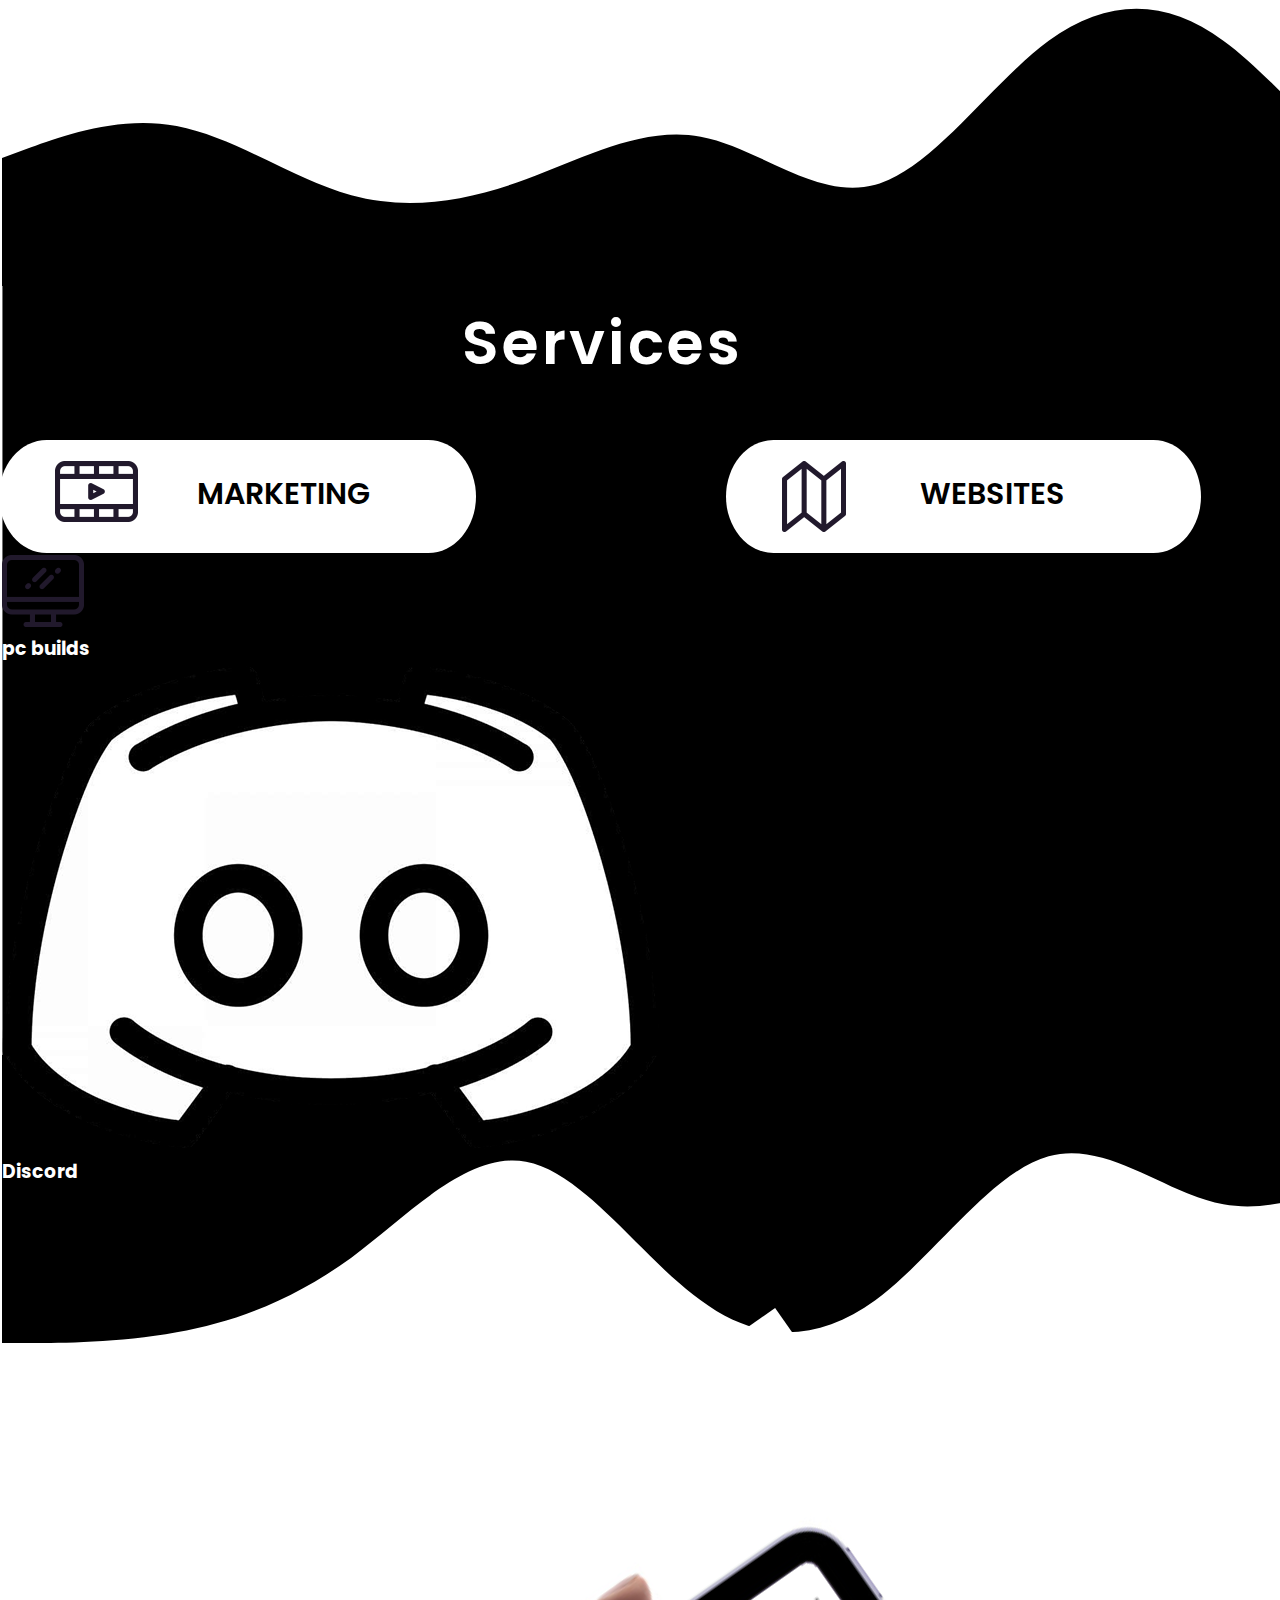
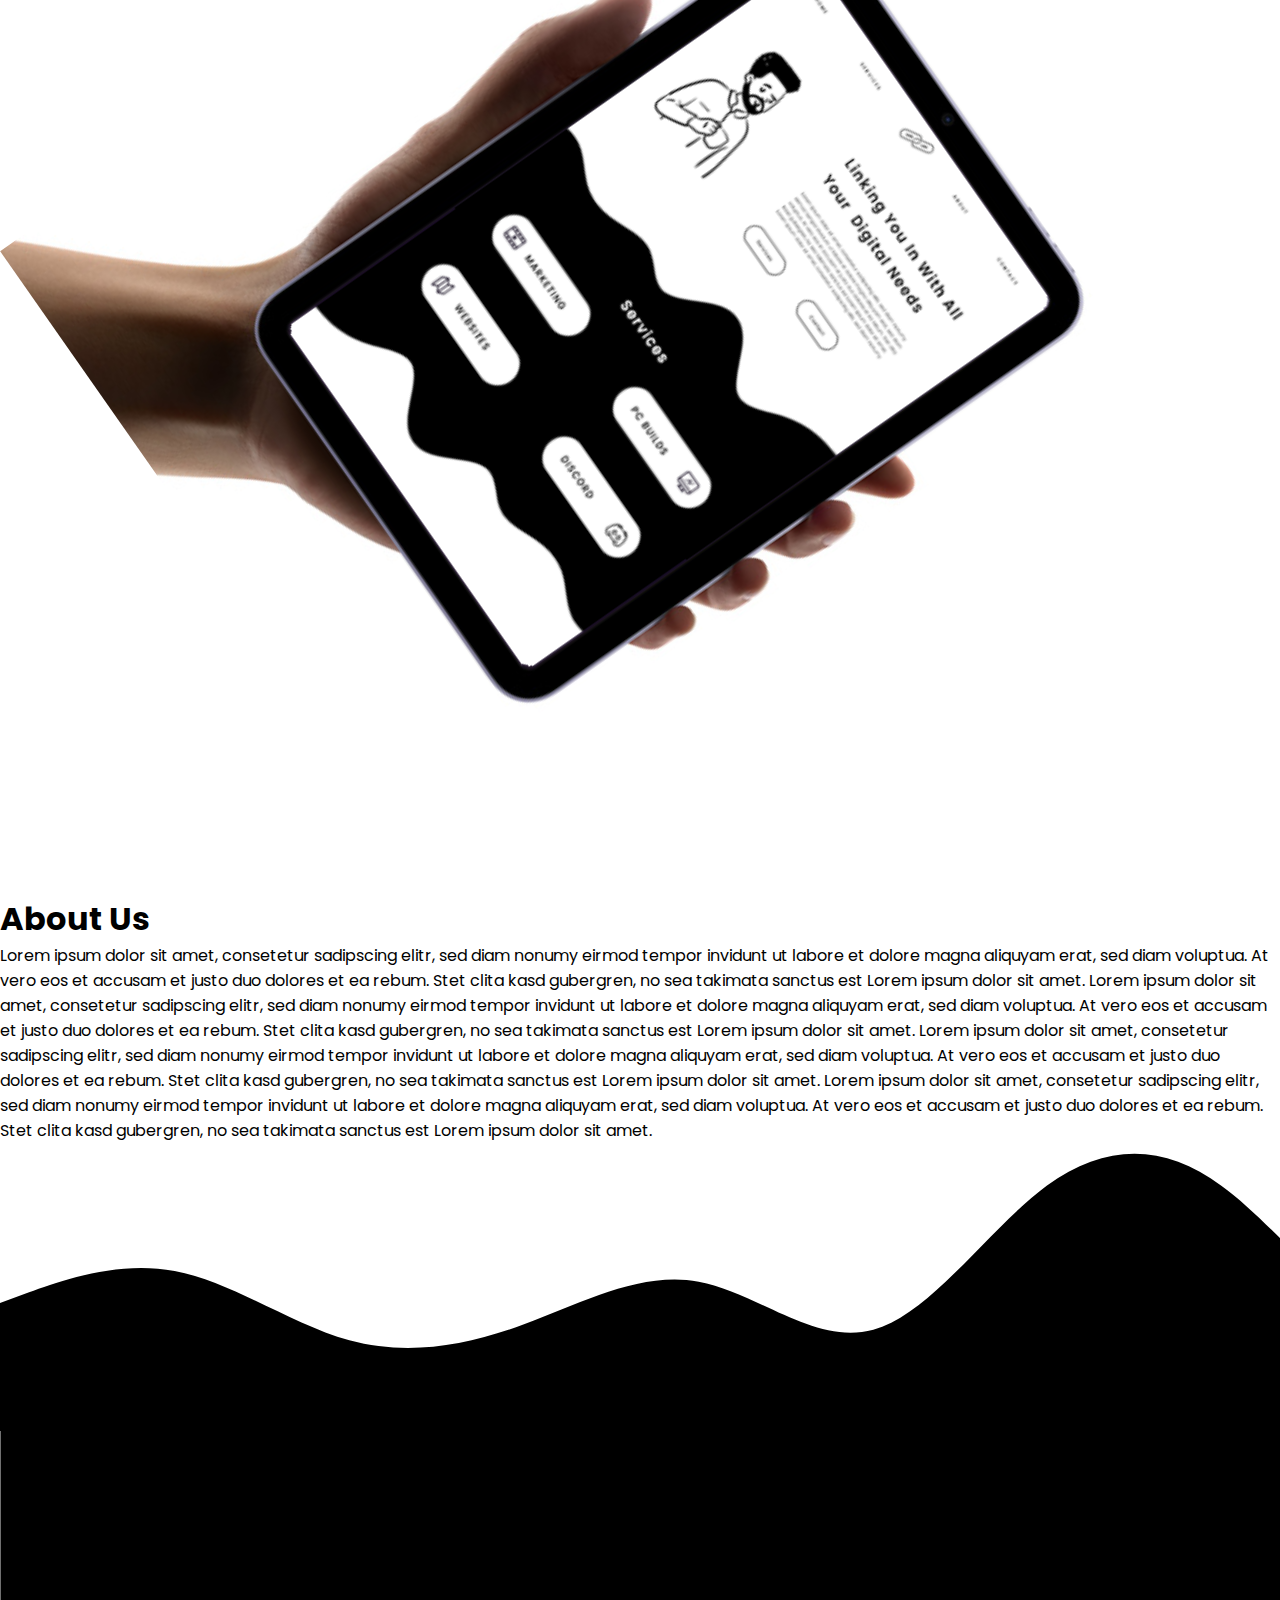
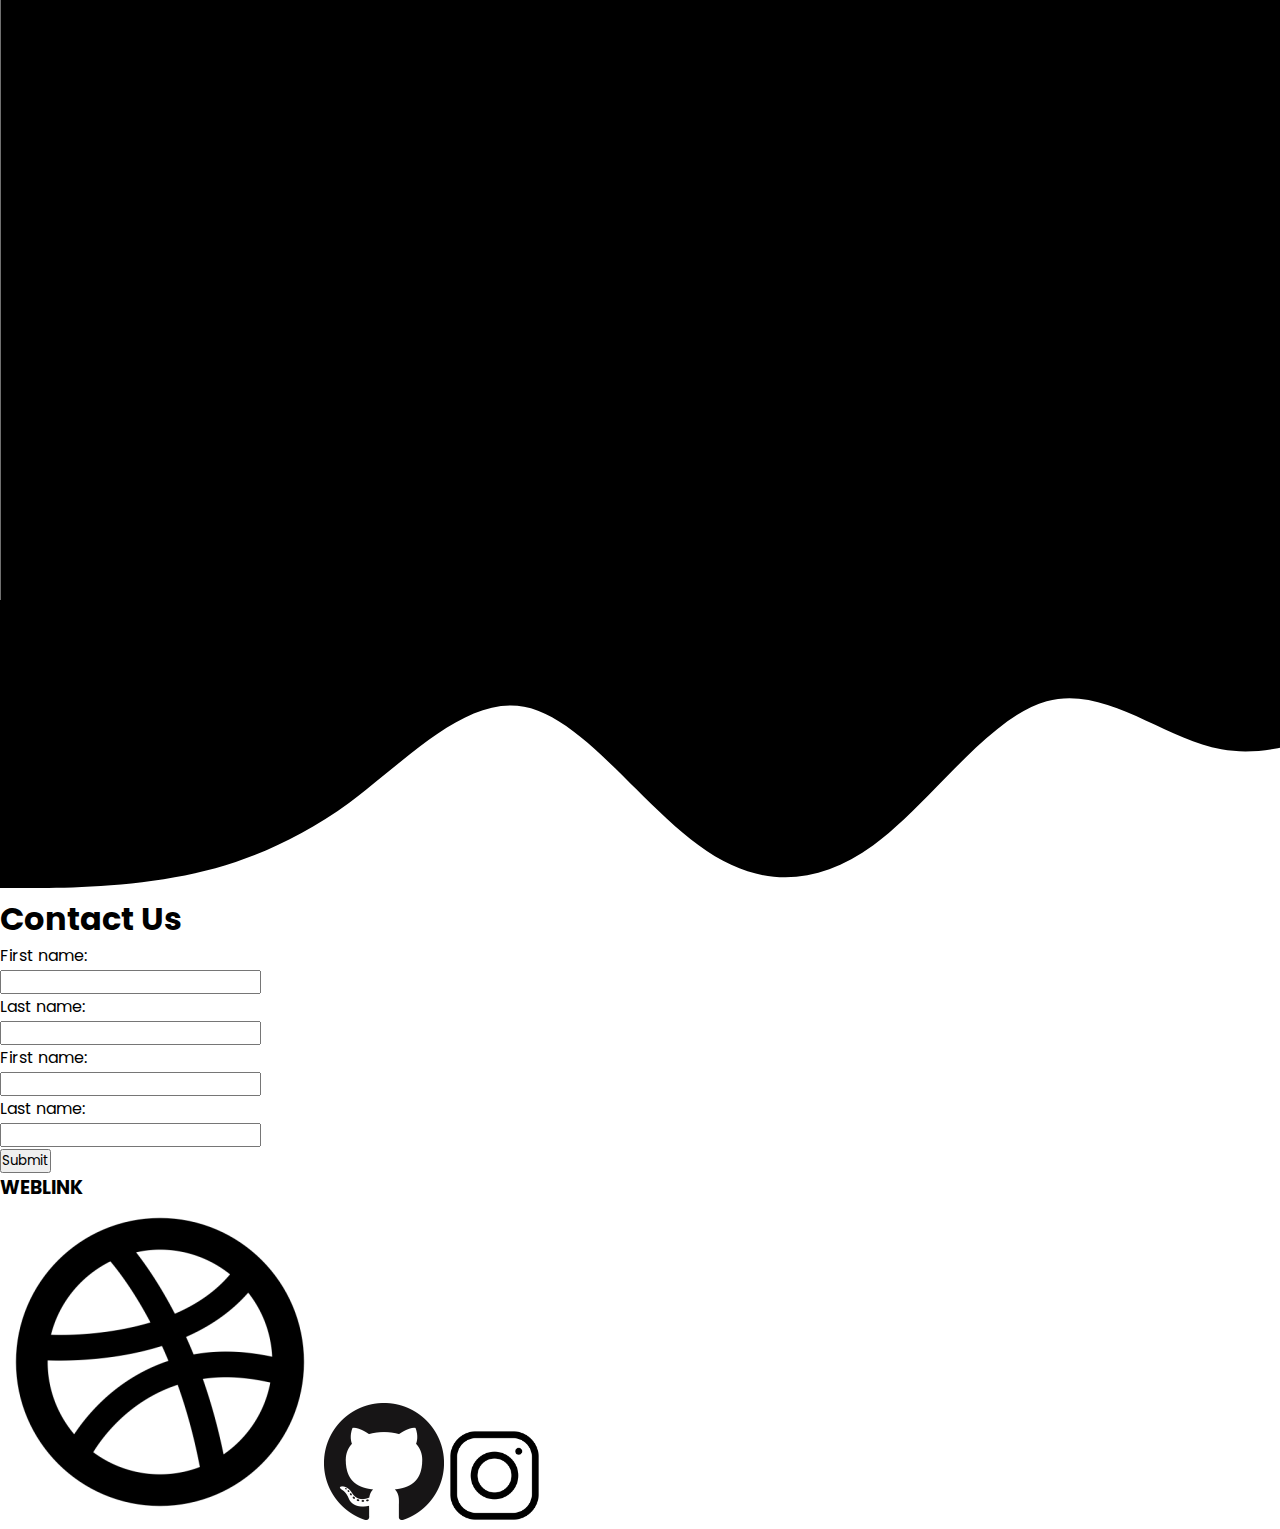
==== commit 28ae1735: "Halfway through services section" ====
--- a/index.html
+++ b/index.html
@@ -58,12 +58,16 @@
     <h1 class="whitefont">Services</h1>
     <div class="myfirstblock">
     <div class="marketing">
-      <img src="Assets for weblink\Marketing.png" alt="Marketing">
-      <h3>Marketing</h3>
+      <div class="extra">
+        <img src="Assets for weblink\Marketing.png" alt="Marketing">
+        <h3 class ="fix">Marketing</h3>
+      </div>
     </div>
     <div class="websites">
-      <img src="Assets for weblink\Website Building.png" alt="Websites">
-      <h3>websites</h3>
+      <div class="extra">
+        <img src="Assets for weblink\Website Building.png" alt="Websites">
+        <h3 class="fix">websites</h3>
+      </div>
     </div>
    </div>
    <div class="mysecondblock">
--- a/css/main.css
+++ b/css/main.css
@@ -175,7 +175,7 @@
 
 /* Services Section */
 .services {
-  border: 2px solid red;
+  border: 2px solid transparent;
   padding-bottom: 120px;
 }
 
@@ -190,35 +190,93 @@
   margin: auto;
   text-align: center;
   margin-top: 300px;
+  margin-bottom: 50px;
   font-weight: 600;
   font-size: 60px;
   letter-spacing: 0.2rem;
+  padding-right: 75px;
+}
+
+.services .myfirstblock {
+  border: 2px solid transparent;
+  margin: 0 auto;
+  display: -webkit-box;
+  display: -ms-flexbox;
+  display: flex;
+  -webkit-box-pack: center;
+      -ms-flex-pack: center;
+          justify-content: center;
 }
 
 .services .myfirstblock .marketing {
-  background-color: white;
-  display: inline-block;
-}
-
-.services .myfirstblock .marketing img {
-  display: inline-block;
-}
-
-.services .myfirstblock .marketing p {
-  display: inline-block;
+  margin-right: 150px;
+  background-color: white;
+  padding-left: 0;
+  padding-right: 0;
+  border-radius: 20% / 100%;
+  display: inline-block;
+  border: 2px solid transparent;
+}
+
+.services .myfirstblock .marketing .extra {
+  display: -webkit-inline-box;
+  display: -ms-inline-flexbox;
+  display: inline-flex;
+  margin-top: 15px;
+  margin-bottom: 15px;
+  border: 2px solid transparent;
+}
+
+.services .myfirstblock .marketing .extra .fix {
+  border: 2px solid transparent;
+  margin-right: 100px;
+  padding-top: 10px;
+  font-size: 30px;
+  font-weight: 600;
+  text-transform: uppercase;
+  margin-left: 5px;
+}
+
+.services .myfirstblock .marketing .extra img {
+  margin-right: 50px;
+  margin-left: 50px;
+  border: 2px solid transparent;
 }
 
 .services .myfirstblock .websites {
-  background-color: white;
-  display: inline-block;
-}
-
-.services .myfirstblock .websites img {
-  display: inline-block;
-}
-
-.services .myfirstblock .websites p {
-  display: inline-block;
+  margin-right: 80px;
+  margin-left: 100px;
+  background-color: white;
+  padding-left: 0;
+  padding-right: 0;
+  border-radius: 20% / 100%;
+  display: inline-block;
+  border: 2px solid transparent;
+}
+
+.services .myfirstblock .websites .extra {
+  display: -webkit-inline-box;
+  display: -ms-inline-flexbox;
+  display: inline-flex;
+  margin-top: 15px;
+  margin-bottom: 15px;
+  border: 2px solid transparent;
+}
+
+.services .myfirstblock .websites .extra .fix {
+  border: 2px solid transparent;
+  margin-right: 130px;
+  padding-top: 10px;
+  font-size: 30px;
+  font-weight: 600;
+  text-transform: uppercase;
+  margin-left: 20px;
+}
+
+.services .myfirstblock .websites .extra img {
+  margin-right: 50px;
+  margin-left: 50px;
+  border: 2px solid transparent;
 }
 
 .services .mysecondblock {
